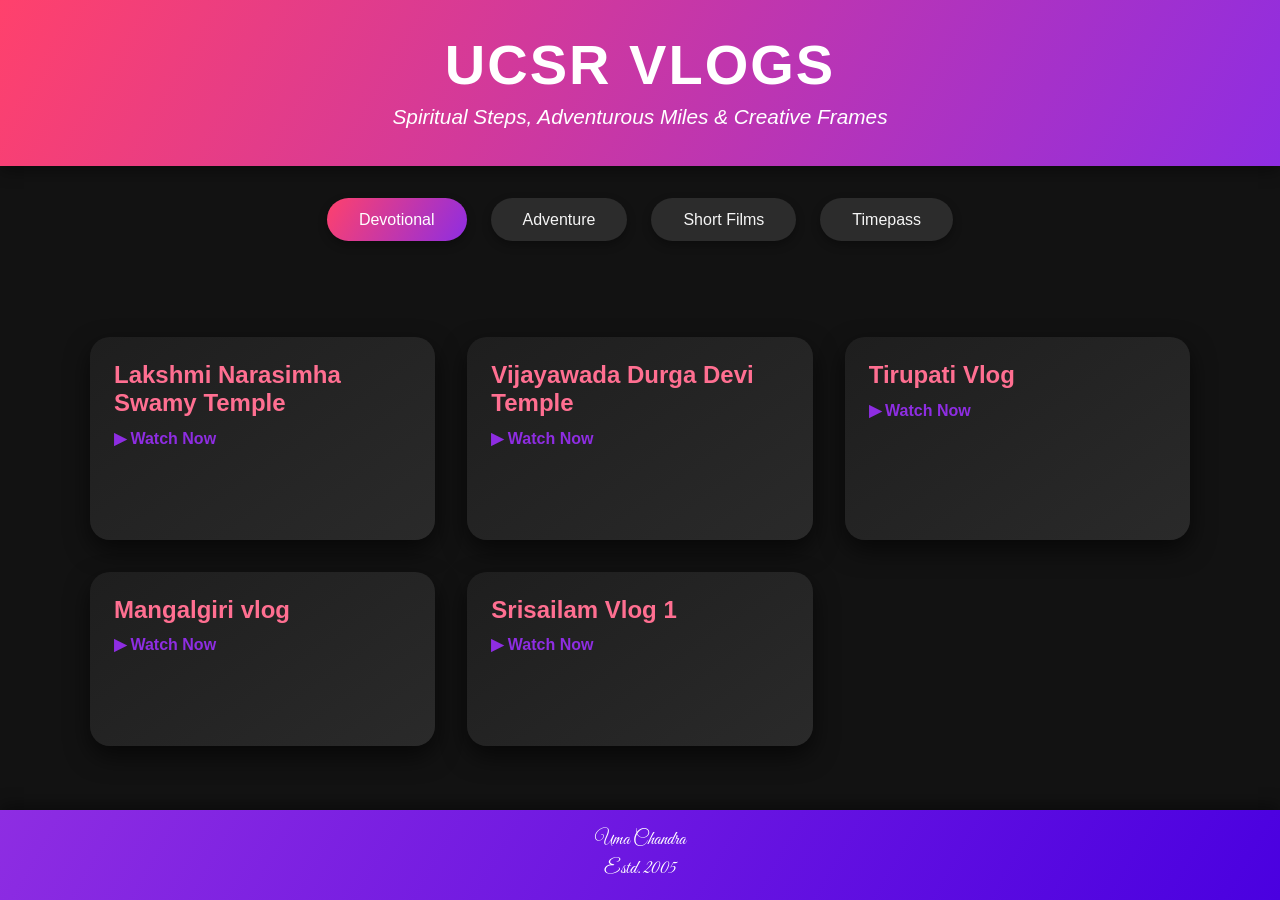
==== index.html @ 6864d529 "Update index.html" ====
<!DOCTYPE html>
<html lang="en">
<head>
  <meta charset="UTF-8" />
  <meta name="viewport" content="width=device-width, initial-scale=1.0" />
  <title>UCSR VLOGS</title>
  <link rel="stylesheet" href="https://fonts.cdnfonts.com/css/holiday-trip" />
  <link rel="stylesheet" href="https://fonts.googleapis.com/css2?family=Great+Vibes&display=swap" />
  <style>
    html {
      height: 100%;
    }
    body {
      margin: 0;
      padding: 0;
      font-family: 'Holiday Trip', sans-serif;
      background: #121212;
      color: #e0e0e0;
      display: flex;
      flex-direction: column;
      min-height: 100vh;
    }
    header {
      text-align: center;
      padding: 2rem 1rem 1rem;
      background: linear-gradient(120deg, #ff416c, #8e2de2);
      color: white;
      box-shadow: 0 5px 15px rgba(0,0,0,0.4);
    }
    header h1 {
      margin: 0;
      font-size: 3.5rem;
      letter-spacing: 2px;
    }
    header p {
      font-size: 1.3rem;
      margin-top: 0.5rem;
      font-style: italic;
    }
    .tabs {
      display: flex;
      justify-content: center;
      margin: 2rem 0;
      gap: 1.5rem;
      flex-wrap: wrap;
    }
    .tabs button {
      padding: 0.8rem 2rem;
      border: none;
      border-radius: 30px;
      background-color: #2c2c2c;
      font-size: 1rem;
      cursor: pointer;
      transition: 0.3s;
      color: #f5f5f5;
      font-family: 'Holiday Trip', sans-serif;
      box-shadow: 0 4px 10px rgba(0,0,0,0.3);
    }
    .tabs button.active, .tabs button:hover {
      background: linear-gradient(120deg, #ff416c, #8e2de2);
      color: white;
    }
    .section {
      display: none;
      max-width: 1100px;
      width: 100%;
      margin: 3rem auto;
      padding: 1rem;
      animation: fadeIn 1s ease;
      flex-grow: 1;
    }
    .section.active {
      display: grid;
      grid-template-columns: repeat(auto-fit, minmax(280px, 1fr));
      gap: 2rem;
    }
    .vlog-card {
      background: linear-gradient(145deg, #1e1e1e, #2a2a2a);
      border-radius: 20px;
      overflow: hidden;
      box-shadow: 0 10px 25px rgba(0, 0, 0, 0.6);
      transition: transform 0.3s, box-shadow 0.3s;
    }
    .vlog-card:hover {
      transform: scale(1.05);
      box-shadow: 0 12px 30px rgba(0, 0, 0, 0.8);
    }
    .vlog-card-content {
      padding: 1.5rem;
    }
    .vlog-card h3 {
      font-size: 1.5rem;
      margin: 0 0 0.7rem;
      color: #ff6f91;
    }
    .vlog-card a {
      text-decoration: none;
      color: #8e2de2;
      font-weight: bold;
      font-size: 1rem;
      transition: 0.3s;
    }
    .vlog-card a:hover {
      color: #ff416c;
    }
    @keyframes fadeIn {
      from {opacity: 0; transform: translateY(30px);}
      to {opacity: 1; transform: translateY(0);}
    }
    footer {
      text-align: center;
      padding: 1rem;
      font-size: 1.2rem;
      background: linear-gradient(120deg, #8e2de2, #4a00e0);
      color: white;
      font-family: 'Great Vibes', cursive;
      line-height: 1.5;
      margin-top: auto;
      box-shadow: 0 -5px 15px rgba(0,0,0,0.4);
    }
    .digits {
  font-family: 'Arial', sans-serif; /* fallback font for numbers */
  letter-spacing: 1px;
}

    @media (max-width: 600px) {
      header h1 {
        font-size: 2.5rem;
      }
      header p {
        font-size: 1rem;
      }
      .vlog-card h3 {
        font-size: 1.2rem;
      }
      .vlog-card a {
        font-size: 0.9rem;
      }
    }
  </style>
</head>
<body>
  <header>
    <h1>UCSR VLOGS</h1>
    <p>Spiritual Steps, Adventurous Miles & Creative Frames</p>
  </header>

  <div class="tabs">
    <button class="tab-btn active" onclick="showTab('devotional')">Devotional</button>
    <button class="tab-btn" onclick="showTab('adventure')">Adventure</button>
    <button class="tab-btn" onclick="showTab('shortfilms')">Short Films</button>
    <button class="tab-btn" onclick="showTab('timepass')">Timepass</button>
  </div>

  <!-- Devotional Section -->
  <div id="devotional" class="section active">
    <div class="vlog-card">
      <div class="vlog-card-content">
        <h3>Lakshmi Narasimha Swamy Temple</h3>
        <a href="https://www.playbook.com/s/uma-chandra/mT7v7vfD2AfjNpE6n1cN1Maa?assetToken=NyYHWz16NzxJnQNeCLrXv4tc" target="_blank">▶ Watch Now</a>
      </div>
    </div>
    <div class="vlog-card">
      <div class="vlog-card-content">
        <h3>Vijayawada Durga Devi Temple</h3>
        <a href="https://www.playbook.com/s/uma-chandra/9APkcC1mD64zrb7PwRsfzamN?assetToken=13kg1p21jNYkLjE1iarHcSpj" target="_blank">▶ Watch Now</a>
      </div>
    </div>
    <div class="vlog-card">
      <div class="vlog-card-content">
        <h3>Tirupati Vlog</h3>
        <a href="https://www.playbook.com/s/uma-chandra/igQfDZD9PpsGSAipyW6g6fJB?assetToken=sHsJVAL93uCPy6fyvXA9W9Mc" target="_blank">▶ Watch Now</a>
      </div>
    </div> 
    <div class="vlog-card">
      <div class="vlog-card-content">
        <h3>Mangalgiri vlog</h3>
        <a href="https://youtu.be/YMJTJwI6CLw?si=q8ngtKMCf0yCdO2V" target="_blank">▶ Watch Now</a>
      </div>
    </div>
     <div class="vlog-card">
      <div class="vlog-card-content">
        <h3>Srisailam Vlog  <span class="digits">1</span></h3>
        <a href="https://youtu.be/Gv_syldOKS0?si=QZQEaxo8rCgmHaTD" target="_blank">▶ Watch Now</a>
      </div>
    </div>
  </div>
  

  <!-- Adventure Section -->
  <div id="adventure" class="section">
    <div class="vlog-card">
      <div class="vlog-card-content">
        <h3>Kondaveedu Vlog</h3>
        <a href="https://www.playbook.com/s/uma-chandra/5rbGYagzyMKSkpWH7cbabPG6?assetToken=zWRiByAQYcL41x4v4jCSwuNv" target="_blank">▶ Watch Now</a>
      </div>
    </div>
  </div>

  <!-- Short Films Section -->
  <div id="shortfilms" class="section">
    <div class="vlog-card">
      <div class="vlog-card-content">
        <h3>SHRAAPIT AMAVASYA</h3>
        <a href="https://youtu.be/qRxqJ8wgBhk?si=yU2gX_WxiNwMJz2s" target="_blank">▶ Watch Now</a>
      </div>
    </div>
  </div>

  <!-- Timepass Section -->
 <div id="timepass" class="section">
  <div class="vlog-card">
    <div class="vlog-card-content">
      <h3>DIWALI <span class="digits">2K25</span></h3>
      <a href="https://youtu.be/71CNhPwmbco?si=ismLZBUmlumpFE_3" target="_blank">▶ Watch Now</a>
    </div>
  </div>
</div>


  <footer>
    Uma Chandra<br />
    Estd. 2005
  </footer>

  <script>
    function showTab(tabId) {
      document.querySelectorAll('.section').forEach(section => section.classList.remove('active'));
      document.querySelectorAll('.tab-btn').forEach(btn => btn.classList.remove('active'));
      document.getElementById(tabId).classList.add('active');
      document.querySelector(`[onclick="showTab('${tabId}')"]`).classList.add('active');
    }
  </script>
</body>
</html>
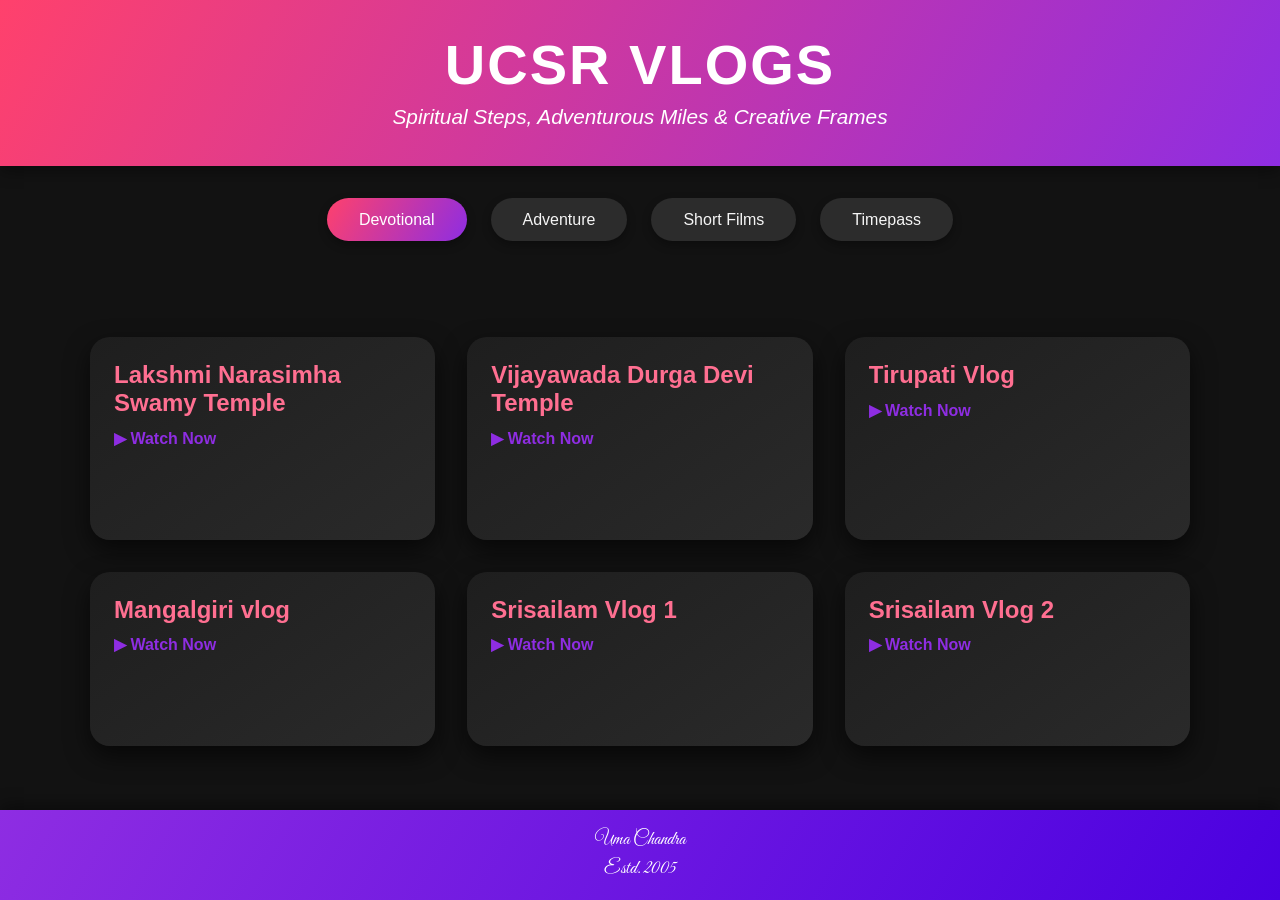
==== commit 9bad0f0b: "Update index.html" ====
--- a/index.html
+++ b/index.html
@@ -184,6 +184,12 @@
         <a href="https://youtu.be/Gv_syldOKS0?si=QZQEaxo8rCgmHaTD" target="_blank">▶ Watch Now</a>
       </div>
     </div>
+      <div class="vlog-card">
+      <div class="vlog-card-content">
+        <h3>Srisailam Vlog  <span class="digits">2</span></h3>
+        <a href="https://youtu.be/nbQJQG36FBg" target="_blank">▶ Watch Now</a>
+      </div>
+    </div>
   </div>
   
 
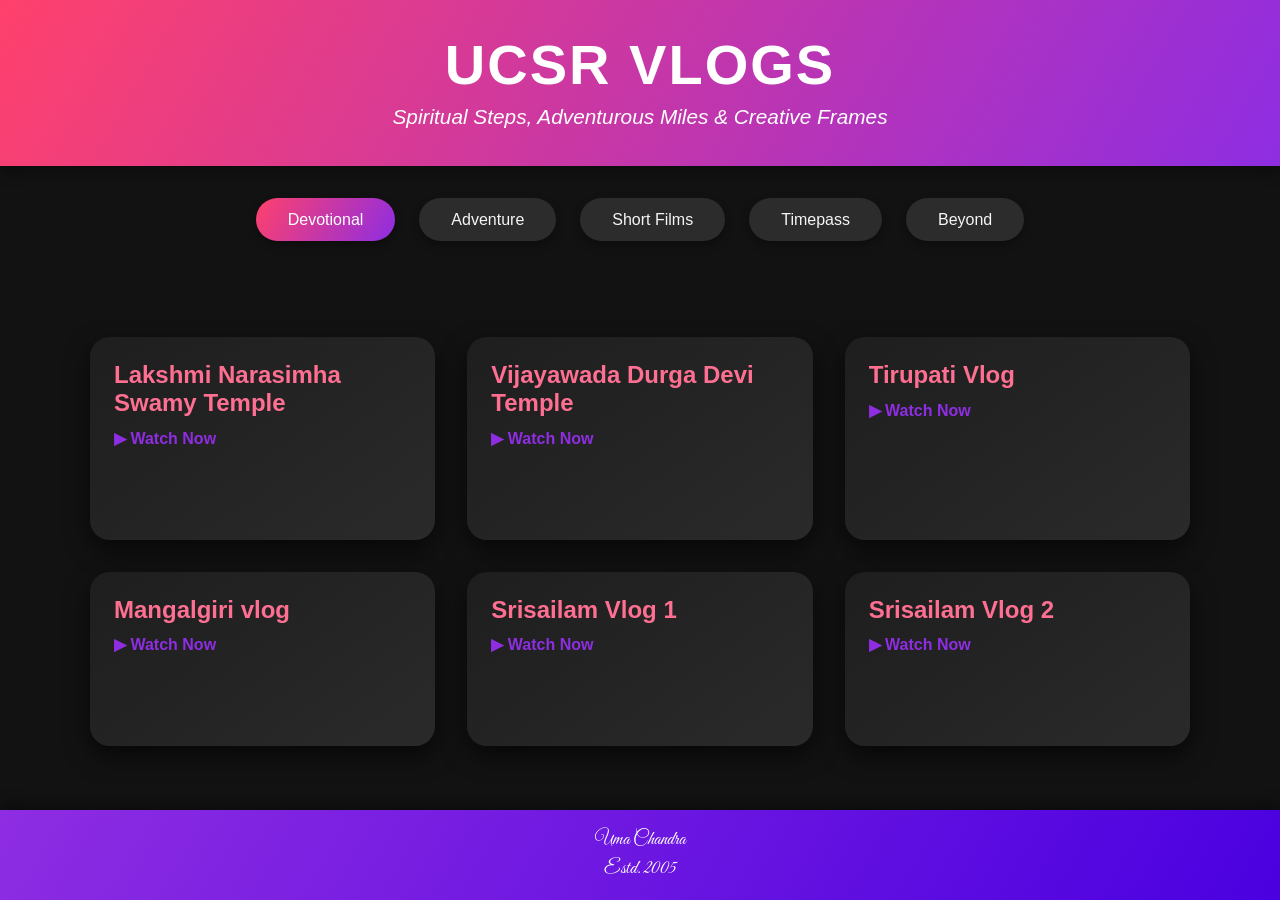
==== commit 7b1beaca: "Update index.html" ====
--- a/index.html
+++ b/index.html
@@ -150,6 +150,7 @@
     <button class="tab-btn" onclick="showTab('adventure')">Adventure</button>
     <button class="tab-btn" onclick="showTab('shortfilms')">Short Films</button>
     <button class="tab-btn" onclick="showTab('timepass')">Timepass</button>
+     <button class="tab-btn" onclick="showTab('beyond')">Beyond</button>
   </div>
 
   <!-- Devotional Section -->
@@ -222,6 +223,15 @@
     </div>
   </div>
 </div>
+<!-- Beyond Section -->
+<div id="beyond" class="section">
+  <div class="vlog-card">
+    <div class="vlog-card-content">
+      <h3>Kerala Vlog-<span class="digits">1</span></h3>
+      <a href="https://youtu.be/1wAXxSaaXCQ?si=9Pa0zFnq7tdZV15j" target="_blank">▶ Watch Now</a>
+    </div>
+  </div>
+</div>
 
 
   <footer>
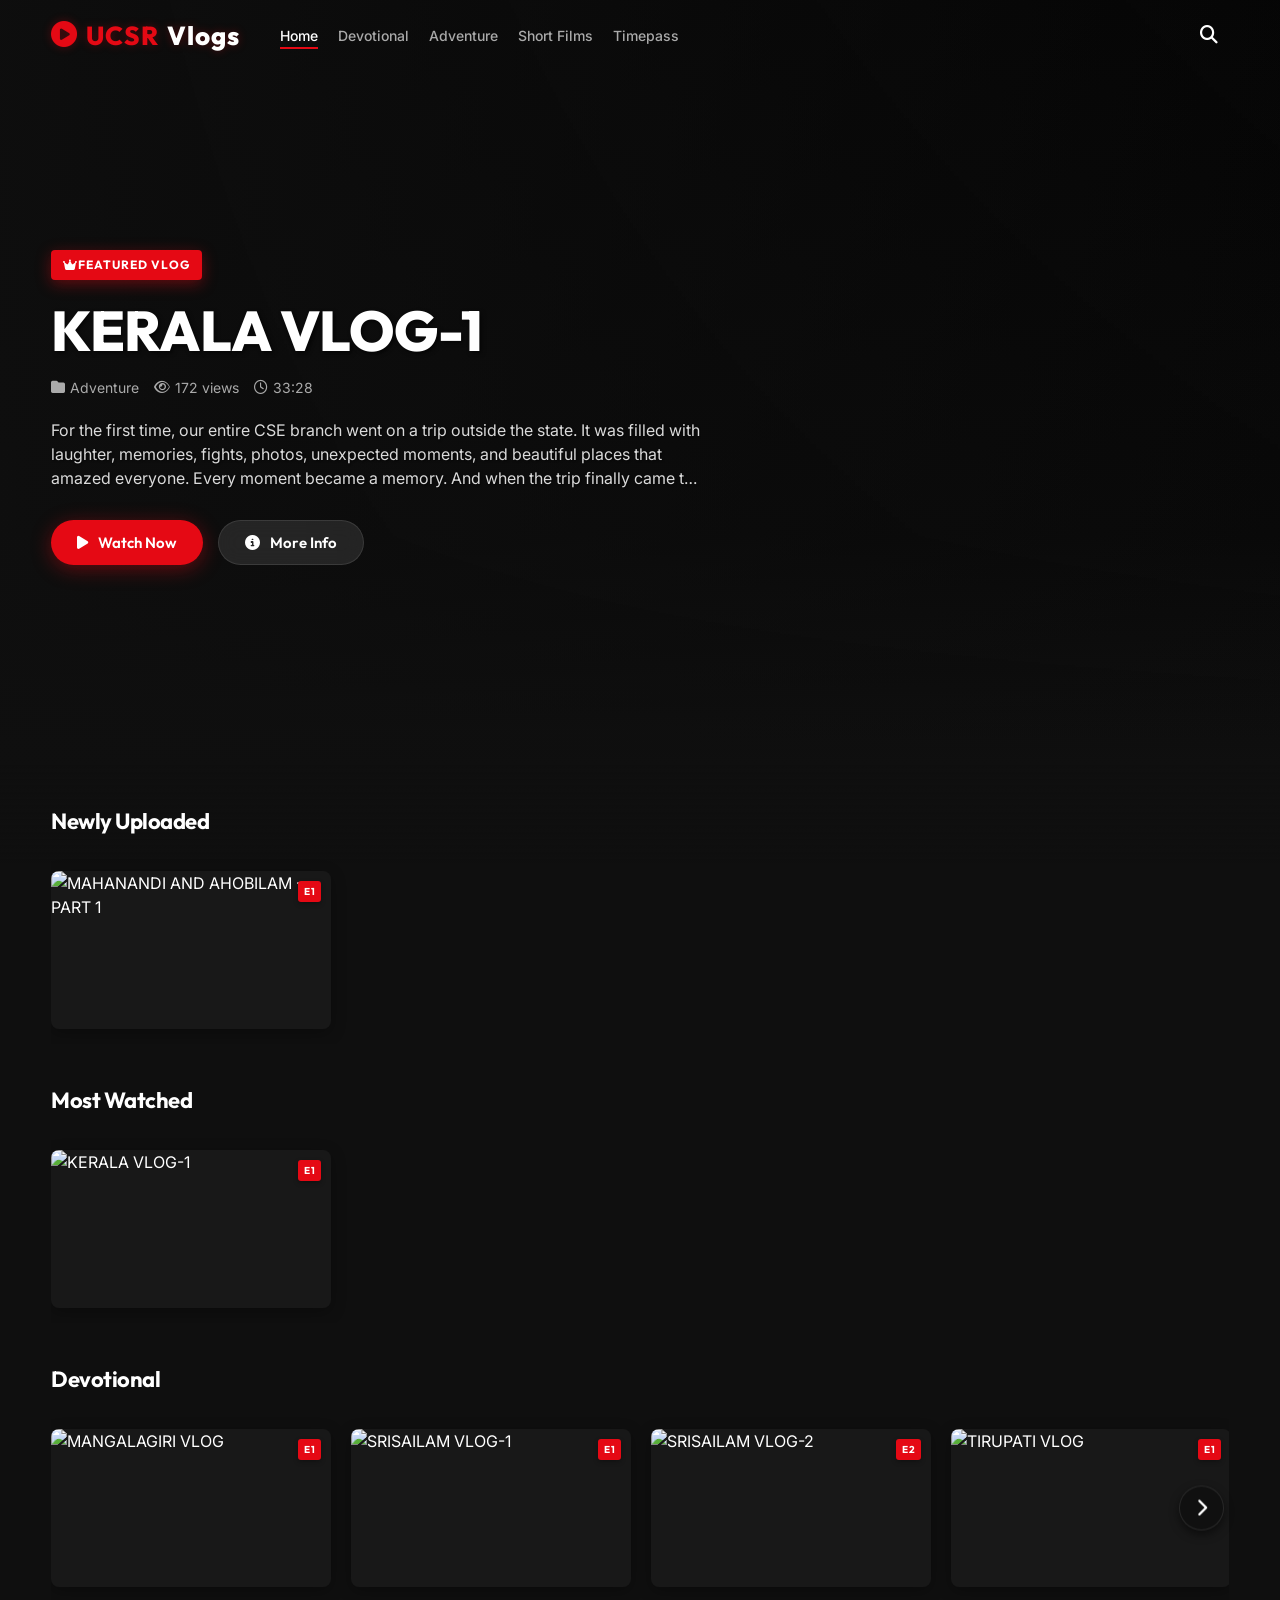
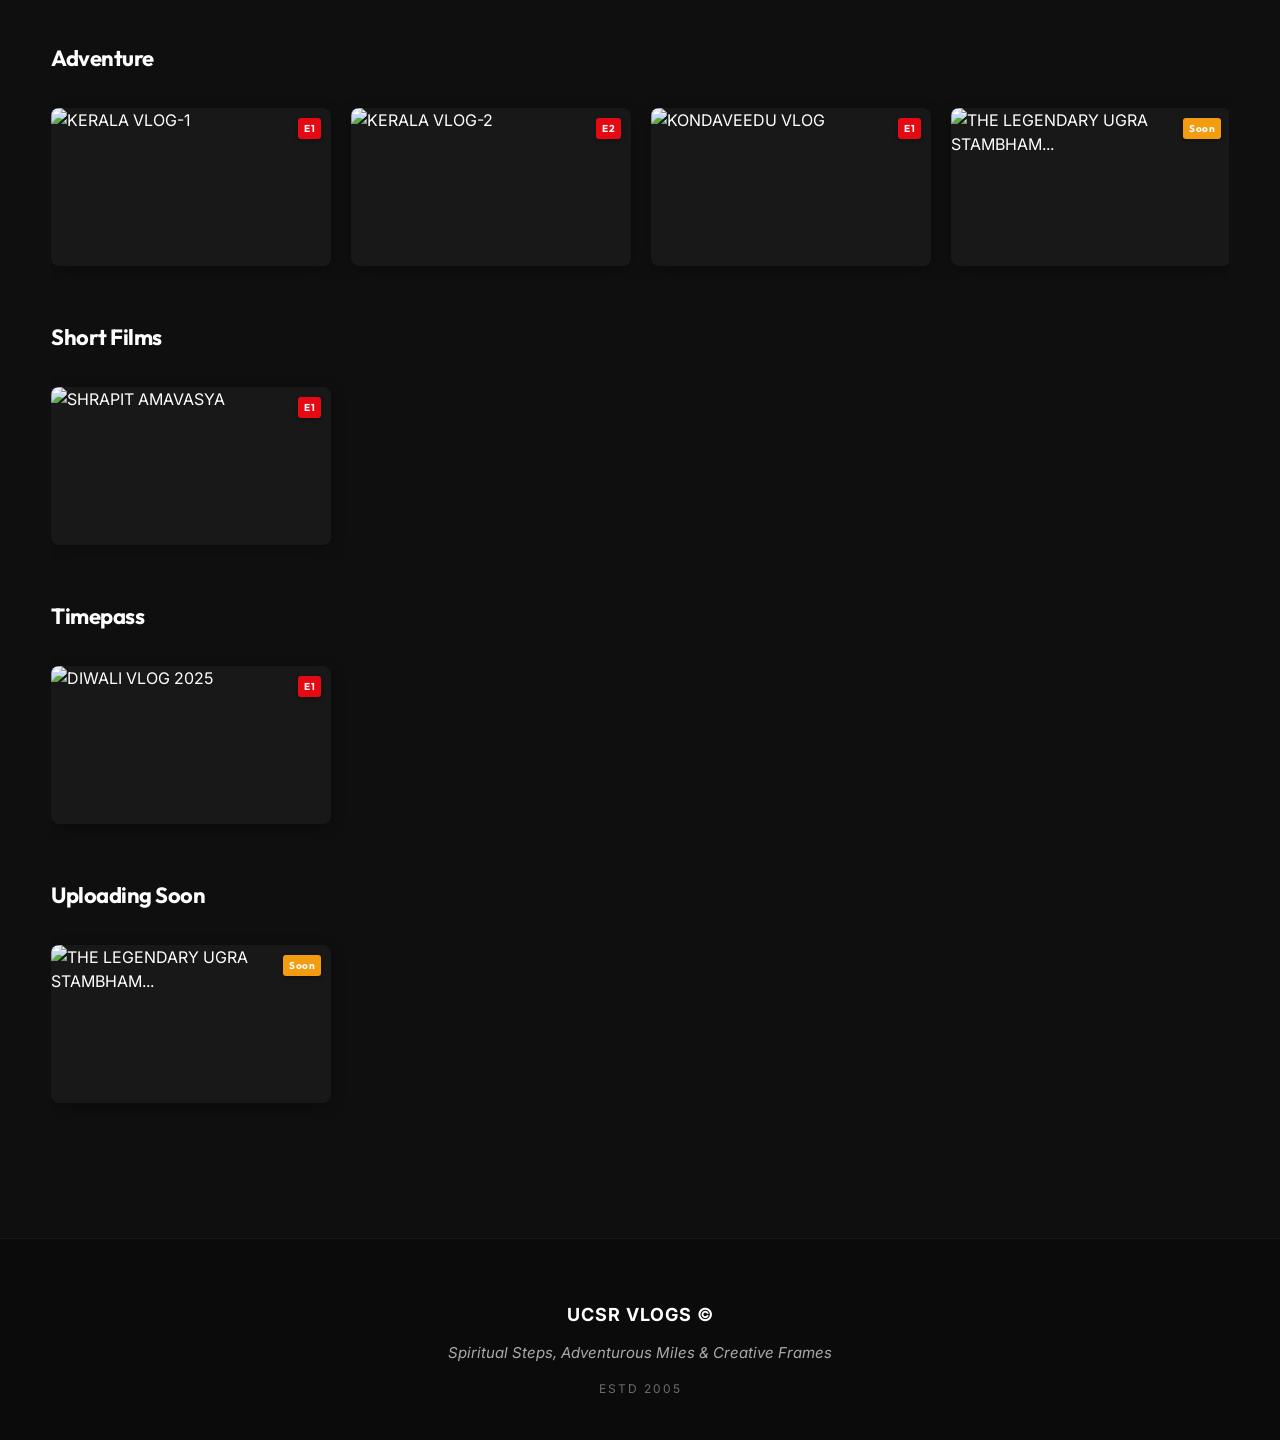
==== commit 5f94c19f: "Add files via upload" ====
--- a/index.html
+++ b/index.html
@@ -1,251 +1,126 @@
 <!DOCTYPE html>
 <html lang="en">
 <head>
-  <meta charset="UTF-8" />
-  <meta name="viewport" content="width=device-width, initial-scale=1.0" />
-  <title>UCSR VLOGS</title>
-  <link rel="stylesheet" href="https://fonts.cdnfonts.com/css/holiday-trip" />
-  <link rel="stylesheet" href="https://fonts.googleapis.com/css2?family=Great+Vibes&display=swap" />
-  <style>
-    html {
-      height: 100%;
-    }
-    body {
-      margin: 0;
-      padding: 0;
-      font-family: 'Holiday Trip', sans-serif;
-      background: #121212;
-      color: #e0e0e0;
-      display: flex;
-      flex-direction: column;
-      min-height: 100vh;
-    }
-    header {
-      text-align: center;
-      padding: 2rem 1rem 1rem;
-      background: linear-gradient(120deg, #ff416c, #8e2de2);
-      color: white;
-      box-shadow: 0 5px 15px rgba(0,0,0,0.4);
-    }
-    header h1 {
-      margin: 0;
-      font-size: 3.5rem;
-      letter-spacing: 2px;
-    }
-    header p {
-      font-size: 1.3rem;
-      margin-top: 0.5rem;
-      font-style: italic;
-    }
-    .tabs {
-      display: flex;
-      justify-content: center;
-      margin: 2rem 0;
-      gap: 1.5rem;
-      flex-wrap: wrap;
-    }
-    .tabs button {
-      padding: 0.8rem 2rem;
-      border: none;
-      border-radius: 30px;
-      background-color: #2c2c2c;
-      font-size: 1rem;
-      cursor: pointer;
-      transition: 0.3s;
-      color: #f5f5f5;
-      font-family: 'Holiday Trip', sans-serif;
-      box-shadow: 0 4px 10px rgba(0,0,0,0.3);
-    }
-    .tabs button.active, .tabs button:hover {
-      background: linear-gradient(120deg, #ff416c, #8e2de2);
-      color: white;
-    }
-    .section {
-      display: none;
-      max-width: 1100px;
-      width: 100%;
-      margin: 3rem auto;
-      padding: 1rem;
-      animation: fadeIn 1s ease;
-      flex-grow: 1;
-    }
-    .section.active {
-      display: grid;
-      grid-template-columns: repeat(auto-fit, minmax(280px, 1fr));
-      gap: 2rem;
-    }
-    .vlog-card {
-      background: linear-gradient(145deg, #1e1e1e, #2a2a2a);
-      border-radius: 20px;
-      overflow: hidden;
-      box-shadow: 0 10px 25px rgba(0, 0, 0, 0.6);
-      transition: transform 0.3s, box-shadow 0.3s;
-    }
-    .vlog-card:hover {
-      transform: scale(1.05);
-      box-shadow: 0 12px 30px rgba(0, 0, 0, 0.8);
-    }
-    .vlog-card-content {
-      padding: 1.5rem;
-    }
-    .vlog-card h3 {
-      font-size: 1.5rem;
-      margin: 0 0 0.7rem;
-      color: #ff6f91;
-    }
-    .vlog-card a {
-      text-decoration: none;
-      color: #8e2de2;
-      font-weight: bold;
-      font-size: 1rem;
-      transition: 0.3s;
-    }
-    .vlog-card a:hover {
-      color: #ff416c;
-    }
-    @keyframes fadeIn {
-      from {opacity: 0; transform: translateY(30px);}
-      to {opacity: 1; transform: translateY(0);}
-    }
-    footer {
-      text-align: center;
-      padding: 1rem;
-      font-size: 1.2rem;
-      background: linear-gradient(120deg, #8e2de2, #4a00e0);
-      color: white;
-      font-family: 'Great Vibes', cursive;
-      line-height: 1.5;
-      margin-top: auto;
-      box-shadow: 0 -5px 15px rgba(0,0,0,0.4);
-    }
-    .digits {
-  font-family: 'Arial', sans-serif; /* fallback font for numbers */
-  letter-spacing: 1px;
-}
-
-    @media (max-width: 600px) {
-      header h1 {
-        font-size: 2.5rem;
-      }
-      header p {
-        font-size: 1rem;
-      }
-      .vlog-card h3 {
-        font-size: 1.2rem;
-      }
-      .vlog-card a {
-        font-size: 0.9rem;
-      }
-    }
-  </style>
+  <meta charset="UTF-8">
+  <meta name="viewport" content="width=device-width, initial-scale=1.0">
+  <title>UCSR Vlogs</title>
+  <!-- Font Awesome Icons -->
+  <link rel="stylesheet" href="https://cdnjs.cloudflare.com/ajax/libs/font-awesome/6.4.0/css/all.min.css">
+  <!-- Stylesheets -->
+  <link rel="stylesheet" href="style.css">
+  <link rel="stylesheet" href="responsive.css">
 </head>
 <body>
+
+  <!-- Loading Animation Overlay -->
+  <div class="loader-wrapper">
+    <div class="spinner"></div>
+  </div>
+
+  <!-- Header Navigation -->
   <header>
-    <h1>UCSR VLOGS</h1>
-    <p>Spiritual Steps, Adventurous Miles & Creative Frames</p>
+    <div class="nav-container">
+      <a href="index.html" class="logo">
+        <i class="fas fa-play-circle"></i>UCSR<span> Vlogs</span>
+      </a>
+      <ul class="nav-menu">
+        <li><a href="index.html" class="active">Home</a></li>
+        <li><a href="#devotional-section">Devotional</a></li>
+        <li><a href="#adventure-section">Adventure</a></li>
+        <li><a href="#short-films-section">Short Films</a></li>
+        <li><a href="#timepass-section">Timepass</a></li>
+      </ul>
+    </div>
+    <div class="nav-actions">
+      <button class="search-btn" aria-label="Search">
+        <i class="fas fa-search"></i>
+      </button>
+      <button class="menu-toggle" aria-label="Menu Toggle">
+        <span></span>
+        <span></span>
+        <span></span>
+      </button>
+    </div>
   </header>
 
-  <div class="tabs">
-    <button class="tab-btn active" onclick="showTab('devotional')">Devotional</button>
-    <button class="tab-btn" onclick="showTab('adventure')">Adventure</button>
-    <button class="tab-btn" onclick="showTab('shortfilms')">Short Films</button>
-    <button class="tab-btn" onclick="showTab('timepass')">Timepass</button>
-     <button class="tab-btn" onclick="showTab('beyond')">Beyond</button>
-  </div>
+  <!-- Cinematic Hero Banner (Most Viewed / Featured) -->
+  <section class="hero" id="hero-section">
+    <!-- Hydrated dynamically from app.js -->
+  </section>
 
-  <!-- Devotional Section -->
-  <div id="devotional" class="section active">
-    <div class="vlog-card">
-      <div class="vlog-card-content">
-        <h3>Lakshmi Narasimha Swamy Temple</h3>
-        <a href="https://www.playbook.com/s/uma-chandra/mT7v7vfD2AfjNpE6n1cN1Maa?assetToken=NyYHWz16NzxJnQNeCLrXv4tc" target="_blank">▶ Watch Now</a>
+  <!-- Main OTT Sliders Grid -->
+  <main class="main-content">
+    
+    <!-- Newly Uploaded Row -->
+    <section class="category-row fade-in-section" id="newly-uploaded-section">
+      <!-- Hydrated from app.js -->
+    </section>
+
+    <!-- Most Watched Row -->
+    <section class="category-row fade-in-section" id="most-watched-section">
+      <!-- Hydrated from app.js -->
+    </section>
+
+    <!-- Devotional Row -->
+    <section class="category-row fade-in-section" id="devotional-section">
+      <!-- Hydrated from app.js -->
+    </section>
+
+    <!-- Adventure Row -->
+    <section class="category-row fade-in-section" id="adventure-section">
+      <!-- Hydrated from app.js -->
+    </section>
+
+    <!-- Short Films Row -->
+    <section class="category-row fade-in-section" id="short-films-section">
+      <!-- Hydrated from app.js -->
+    </section>
+
+    <!-- Timepass Row -->
+    <section class="category-row fade-in-section" id="timepass-section">
+      <!-- Hydrated from app.js -->
+    </section>
+
+    <!-- Uploading Soon Row -->
+    <section class="category-row fade-in-section" id="uploading-soon-section">
+      <!-- Hydrated from app.js -->
+    </section>
+
+
+
+  </main>
+
+  <!-- Live Search Overlay -->
+  <div class="search-overlay" id="search-overlay">
+    <div class="search-header">
+      <div class="search-input-wrapper">
+        <input type="text" id="search-input" class="search-input" placeholder="Search by title, category, description..." autocomplete="off">
+        <i class="fas fa-search search-icon-inside"></i>
       </div>
+      <button class="search-close-btn" id="search-close-btn" aria-label="Close search">
+        <i class="fas fa-times"></i>
+      </button>
     </div>
-    <div class="vlog-card">
-      <div class="vlog-card-content">
-        <h3>Vijayawada Durga Devi Temple</h3>
-        <a href="https://www.playbook.com/s/uma-chandra/9APkcC1mD64zrb7PwRsfzamN?assetToken=13kg1p21jNYkLjE1iarHcSpj" target="_blank">▶ Watch Now</a>
-      </div>
-    </div>
-    <div class="vlog-card">
-      <div class="vlog-card-content">
-        <h3>Tirupati Vlog</h3>
-        <a href="https://www.playbook.com/s/uma-chandra/igQfDZD9PpsGSAipyW6g6fJB?assetToken=sHsJVAL93uCPy6fyvXA9W9Mc" target="_blank">▶ Watch Now</a>
-      </div>
-    </div> 
-    <div class="vlog-card">
-      <div class="vlog-card-content">
-        <h3>Mangalgiri vlog</h3>
-        <a href="https://youtu.be/YMJTJwI6CLw?si=q8ngtKMCf0yCdO2V" target="_blank">▶ Watch Now</a>
-      </div>
-    </div>
-     <div class="vlog-card">
-      <div class="vlog-card-content">
-        <h3>Srisailam Vlog  <span class="digits">1</span></h3>
-        <a href="https://youtu.be/Gv_syldOKS0?si=QZQEaxo8rCgmHaTD" target="_blank">▶ Watch Now</a>
-      </div>
-    </div>
-      <div class="vlog-card">
-      <div class="vlog-card-content">
-        <h3>Srisailam Vlog  <span class="digits">2</span></h3>
-        <a href="https://youtu.be/nbQJQG36FBg" target="_blank">▶ Watch Now</a>
-      </div>
-    </div>
-  </div>
-  
-
-  <!-- Adventure Section -->
-  <div id="adventure" class="section">
-    <div class="vlog-card">
-      <div class="vlog-card-content">
-        <h3>Kondaveedu Vlog</h3>
-        <a href="https://www.playbook.com/s/uma-chandra/5rbGYagzyMKSkpWH7cbabPG6?assetToken=zWRiByAQYcL41x4v4jCSwuNv" target="_blank">▶ Watch Now</a>
-      </div>
+    <div class="search-results-title">Search Results</div>
+    <div class="search-results-grid" id="search-results-grid">
+      <!-- Live filtered card items populate here -->
     </div>
   </div>
 
-  <!-- Short Films Section -->
-  <div id="shortfilms" class="section">
-    <div class="vlog-card">
-      <div class="vlog-card-content">
-        <h3>SHRAAPIT AMAVASYA</h3>
-        <a href="https://youtu.be/qRxqJ8wgBhk?si=yU2gX_WxiNwMJz2s" target="_blank">▶ Watch Now</a>
-      </div>
+  <!-- Footer Section -->
+  <footer>
+    <div style="text-align: center; max-width: 600px; margin: 0 auto; line-height: 1.8; padding: 10px 0;">
+      <p style="font-weight: 700; font-size: 18px; color: var(--text-color); margin-bottom: 8px; letter-spacing: 1px;">UCSR VLOGS &copy;</p>
+      <p style="font-style: italic; color: var(--text-muted); margin-bottom: 12px; font-size: 15px;">Spiritual Steps, Adventurous Miles & Creative Frames</p>
+      <p style="font-size: 12px; opacity: 0.6; text-transform: uppercase; letter-spacing: 2px;">Estd 2005</p>
     </div>
-  </div>
-
-  <!-- Timepass Section -->
- <div id="timepass" class="section">
-  <div class="vlog-card">
-    <div class="vlog-card-content">
-      <h3>DIWALI <span class="digits">2K25</span></h3>
-      <a href="https://youtu.be/71CNhPwmbco?si=ismLZBUmlumpFE_3" target="_blank">▶ Watch Now</a>
-    </div>
-  </div>
-</div>
-<!-- Beyond Section -->
-<div id="beyond" class="section">
-  <div class="vlog-card">
-    <div class="vlog-card-content">
-      <h3>Kerala Vlog-<span class="digits">1</span></h3>
-      <a href="https://youtu.be/1wAXxSaaXCQ?si=9Pa0zFnq7tdZV15j" target="_blank">▶ Watch Now</a>
-    </div>
-  </div>
-</div>
-
-
-  <footer>
-    Uma Chandra<br />
-    Estd. 2005
   </footer>
 
-  <script>
-    function showTab(tabId) {
-      document.querySelectorAll('.section').forEach(section => section.classList.remove('active'));
-      document.querySelectorAll('.tab-btn').forEach(btn => btn.classList.remove('active'));
-      document.getElementById(tabId).classList.add('active');
-      document.querySelector(`[onclick="showTab('${tabId}')"]`).classList.add('active');
-    }
-  </script>
+  <!-- Script Modules -->
+  <script src="videos.js"></script>
+  <script src="newly_uploaded.js"></script>
+  <script src="slider.js"></script>
+  <script src="search.js"></script>
+  <script src="app.js"></script>
 </body>
 </html>
--- a/style.css
+++ b/style.css
@@ -0,0 +1,830 @@
+@import url('https://fonts.googleapis.com/css2?family=Inter:wght@300;400;500;600&family=Outfit:wght@400;500;600;700;800&display=swap');
+
+:root {
+  --bg-color: #0f0f0f;
+  --card-bg: #181818;
+  --accent-color: #E50914;
+  --accent-hover: #ff1e27;
+  --accent-glow: rgba(229, 9, 20, 0.5);
+  --text-color: #ffffff;
+  --text-muted: #aaaaaa;
+  --nav-bg-transparent: rgba(15, 15, 15, 0);
+  --nav-bg-solid: rgba(15, 15, 15, 0.95);
+  --nav-blur: blur(20px);
+  --card-width: 280px;
+  --card-height: 158px;
+  --font-primary: 'Outfit', sans-serif;
+  --font-secondary: 'Inter', sans-serif;
+  --transition-smooth: all 0.4s cubic-bezier(0.25, 1, 0.5, 1);
+  --transition-fast: all 0.2s ease;
+}
+
+* {
+  margin: 0;
+  padding: 0;
+  box-sizing: border-box;
+}
+
+body {
+  background-color: var(--bg-color);
+  color: var(--text-color);
+  font-family: var(--font-secondary);
+  overflow-x: hidden;
+  line-height: 1.5;
+}
+
+/* Custom Scrollbar */
+::-webkit-scrollbar {
+  width: 8px;
+  height: 8px;
+}
+::-webkit-scrollbar-track {
+  background: #0b0b0b;
+}
+::-webkit-scrollbar-thumb {
+  background: #333333;
+  border-radius: 4px;
+}
+::-webkit-scrollbar-thumb:hover {
+  background: var(--accent-color);
+}
+
+/* Base Typography */
+h1, h2, h3, h4, h5, h6 {
+  font-family: var(--font-primary);
+  font-weight: 700;
+  letter-spacing: -0.5px;
+}
+
+a {
+  text-decoration: none;
+  color: inherit;
+  transition: var(--transition-fast);
+}
+
+/* Glassmorphism Navbar */
+header {
+  position: fixed;
+  top: 0;
+  left: 0;
+  width: 100%;
+  height: 70px;
+  display: flex;
+  justify-content: space-between;
+  align-items: center;
+  padding: 0 4%;
+  z-index: 1000;
+  background-color: var(--nav-bg-transparent);
+  transition: var(--transition-smooth);
+}
+
+header.scrolled {
+  background-color: var(--nav-bg-solid);
+  backdrop-filter: var(--nav-blur);
+  -webkit-backdrop-filter: var(--nav-blur);
+  border-bottom: 1px solid rgba(255, 255, 255, 0.05);
+  box-shadow: 0 4px 30px rgba(0, 0, 0, 0.5);
+}
+
+.nav-container {
+  display: flex;
+  align-items: center;
+  gap: 40px;
+}
+
+.logo {
+  font-family: var(--font-primary);
+  font-weight: 800;
+  font-size: 26px;
+  color: var(--accent-color);
+  letter-spacing: 1px;
+  display: flex;
+  align-items: center;
+  gap: 8px;
+  text-shadow: 0 0 10px rgba(229, 9, 20, 0.3);
+}
+
+.logo span {
+  color: var(--text-color);
+}
+
+.nav-menu {
+  display: flex;
+  list-style: none;
+  gap: 20px;
+}
+
+.nav-menu li a {
+  font-size: 14px;
+  font-weight: 500;
+  color: var(--text-muted);
+  position: relative;
+  padding: 5px 0;
+}
+
+.nav-menu li a:hover,
+.nav-menu li a.active {
+  color: var(--text-color);
+}
+
+.nav-menu li a::after {
+  content: '';
+  position: absolute;
+  bottom: 0;
+  left: 0;
+  width: 0;
+  height: 2px;
+  background-color: var(--accent-color);
+  transition: var(--transition-smooth);
+}
+
+.nav-menu li a:hover::after,
+.nav-menu li a.active::after {
+  width: 100%;
+}
+
+.nav-actions {
+  display: flex;
+  align-items: center;
+  gap: 20px;
+}
+
+.search-btn {
+  background: none;
+  border: none;
+  color: var(--text-color);
+  font-size: 18px;
+  cursor: pointer;
+  display: flex;
+  align-items: center;
+  justify-content: center;
+  width: 40px;
+  height: 40px;
+  border-radius: 50%;
+  transition: var(--transition-fast);
+}
+
+.search-btn:hover {
+  background-color: rgba(255, 255, 255, 0.1);
+  color: var(--accent-color);
+}
+
+/* Mobile Menu Toggle */
+.menu-toggle {
+  display: none;
+  flex-direction: column;
+  justify-content: space-between;
+  width: 24px;
+  height: 18px;
+  background: none;
+  border: none;
+  cursor: pointer;
+  z-index: 1001;
+}
+
+.menu-toggle span {
+  display: block;
+  width: 100%;
+  height: 2px;
+  background-color: var(--text-color);
+  transition: var(--transition-smooth);
+}
+
+/* Cinematic Hero Section */
+.hero {
+  position: relative;
+  height: 85vh;
+  width: 100%;
+  display: flex;
+  align-items: center;
+  padding: 0 4%;
+  overflow: hidden;
+  background-color: #050505;
+}
+
+.hero-bg {
+  position: absolute;
+  top: 0;
+  left: 0;
+  width: 100%;
+  height: 100%;
+  z-index: 1;
+}
+
+.hero-bg img {
+  width: 100%;
+  height: 100%;
+  object-fit: cover;
+  transform: scale(1.05);
+  animation: heroZoom 20s infinite alternate ease-in-out;
+}
+
+.hero-overlay {
+  position: absolute;
+  top: 0;
+  left: 0;
+  width: 100%;
+  height: 100%;
+  background: linear-gradient(
+    to right,
+    rgba(15, 15, 15, 0.9) 0%,
+    rgba(15, 15, 15, 0.6) 40%,
+    rgba(15, 15, 15, 0.1) 100%
+  ),
+  linear-gradient(
+    to top,
+    rgba(15, 15, 15, 1) 0%,
+    rgba(15, 15, 15, 0.4) 30%,
+    rgba(15, 15, 15, 0) 100%
+  );
+  z-index: 2;
+}
+
+.hero-content {
+  position: relative;
+  z-index: 3;
+  max-width: 650px;
+  margin-top: 50px;
+}
+
+.hero-badge {
+  display: inline-flex;
+  align-items: center;
+  background-color: var(--accent-color);
+  color: var(--text-color);
+  padding: 6px 12px;
+  font-family: var(--font-primary);
+  font-weight: 700;
+  font-size: 12px;
+  border-radius: 4px;
+  letter-spacing: 1px;
+  text-transform: uppercase;
+  margin-bottom: 20px;
+  box-shadow: 0 4px 15px rgba(229, 9, 20, 0.4);
+}
+
+.hero-title {
+  font-size: 56px;
+  line-height: 1.1;
+  margin-bottom: 15px;
+  font-weight: 800;
+  text-shadow: 2px 2px 4px rgba(0, 0, 0, 0.6);
+}
+
+.hero-meta {
+  display: flex;
+  align-items: center;
+  gap: 15px;
+  margin-bottom: 20px;
+  font-size: 14px;
+  color: var(--text-muted);
+}
+
+.hero-meta span {
+  display: flex;
+  align-items: center;
+  gap: 5px;
+}
+
+.hero-desc {
+  font-size: 16px;
+  color: rgba(255, 255, 255, 0.85);
+  margin-bottom: 30px;
+  display: -webkit-box;
+  -webkit-line-clamp: 3;
+  -webkit-box-orient: vertical;
+  overflow: hidden;
+  text-shadow: 1px 1px 2px rgba(0, 0, 0, 0.6);
+}
+
+.hero-buttons {
+  display: flex;
+  gap: 15px;
+}
+
+/* Premium Buttons */
+.btn {
+  display: inline-flex;
+  align-items: center;
+  justify-content: center;
+  gap: 10px;
+  padding: 12px 26px;
+  border-radius: 30px;
+  font-family: var(--font-primary);
+  font-weight: 600;
+  font-size: 15px;
+  cursor: pointer;
+  transition: var(--transition-smooth);
+  border: none;
+  position: relative;
+  overflow: hidden;
+}
+
+.btn-primary {
+  background-color: var(--accent-color);
+  color: var(--text-color);
+  box-shadow: 0 4px 20px rgba(229, 9, 20, 0.4);
+}
+
+.btn-primary:hover {
+  background-color: var(--accent-hover);
+  transform: translateY(-2px);
+  box-shadow: 0 6px 25px rgba(229, 9, 20, 0.6);
+}
+
+.btn-secondary {
+  background-color: rgba(255, 255, 255, 0.1);
+  color: var(--text-color);
+  backdrop-filter: blur(10px);
+  -webkit-backdrop-filter: blur(10px);
+  border: 1px solid rgba(255, 255, 255, 0.1);
+}
+
+.btn-secondary:hover {
+  background-color: rgba(255, 255, 255, 0.2);
+  transform: translateY(-2px);
+}
+
+/* Button Ripple effect styling */
+.ripple {
+  position: absolute;
+  background: rgba(255, 255, 255, 0.4);
+  border-radius: 50%;
+  transform: scale(0);
+  animation: rippleEffect 0.6s linear;
+  pointer-events: none;
+}
+
+/* Category Sections and Sliders */
+.main-content {
+  padding: 40px 0 80px 0;
+  position: relative;
+  z-index: 10;
+  background: linear-gradient(to bottom, transparent, var(--bg-color) 100px);
+}
+
+.category-row {
+  margin-bottom: 40px;
+  padding: 0 4%;
+  position: relative;
+}
+
+.category-header {
+  display: flex;
+  justify-content: space-between;
+  align-items: center;
+  margin-bottom: 18px;
+}
+
+.category-title {
+  font-size: 22px;
+  font-weight: 700;
+  display: flex;
+  align-items: center;
+  gap: 10px;
+}
+
+/* Slider Wrappers */
+.slider-container-wrapper {
+  position: relative;
+  margin: 0 -20px;
+  padding: 0 20px;
+}
+
+.slider-container {
+  display: flex;
+  gap: 20px;
+  overflow-x: auto;
+  scroll-behavior: smooth;
+  padding: 15px 0;
+  scrollbar-width: none; /* Firefox */
+}
+
+.slider-container::-webkit-scrollbar {
+  display: none; /* Chrome, Safari, Opera */
+}
+
+/* Slider Controls */
+.slider-arrow {
+  position: absolute;
+  top: 50%;
+  transform: translateY(-50%);
+  width: 45px;
+  height: 45px;
+  border-radius: 50%;
+  background-color: rgba(15, 15, 15, 0.8);
+  backdrop-filter: blur(5px);
+  -webkit-backdrop-filter: blur(5px);
+  border: 1px solid rgba(255, 255, 255, 0.1);
+  color: var(--text-color);
+  font-size: 18px;
+  display: flex;
+  align-items: center;
+  justify-content: center;
+  cursor: pointer;
+  z-index: 20;
+  opacity: 0;
+  transition: var(--transition-smooth);
+  box-shadow: 0 4px 10px rgba(0, 0, 0, 0.5);
+}
+
+.slider-container-wrapper:hover .slider-arrow {
+  opacity: 1;
+}
+
+.slider-arrow:hover {
+  background-color: var(--accent-color);
+  border-color: var(--accent-color);
+  box-shadow: 0 0 15px var(--accent-glow);
+}
+
+.slider-arrow-left {
+  left: 25px;
+}
+
+.slider-arrow-right {
+  right: 25px;
+}
+
+/* Premium Video Cards */
+.video-card {
+  flex: 0 0 auto;
+  width: var(--card-width);
+  height: var(--card-height);
+  border-radius: 8px;
+  position: relative;
+  overflow: hidden;
+  cursor: pointer;
+  background-color: var(--card-bg);
+  box-shadow: 0 4px 15px rgba(0, 0, 0, 0.3);
+  transition: var(--transition-smooth);
+}
+
+.video-card-inner {
+  width: 100%;
+  height: 100%;
+  position: relative;
+  overflow: hidden;
+}
+
+.card-img-wrapper {
+  width: 100%;
+  height: 100%;
+}
+
+.card-img-wrapper img {
+  width: 100%;
+  height: 100%;
+  object-fit: cover;
+  transition: var(--transition-smooth);
+}
+
+/* Hover Zoom & Info overlay */
+.card-info-overlay {
+  position: absolute;
+  top: 0;
+  left: 0;
+  width: 100%;
+  height: 100%;
+  background: linear-gradient(
+    to top,
+    rgba(15, 15, 15, 0.95) 0%,
+    rgba(15, 15, 15, 0.7) 60%,
+    rgba(15, 15, 15, 0.4) 100%
+  );
+  opacity: 0;
+  display: flex;
+  flex-direction: column;
+  justify-content: flex-end;
+  padding: 15px;
+  transition: var(--transition-smooth);
+  z-index: 5;
+}
+
+.card-play-btn {
+  position: absolute;
+  top: 50%;
+  left: 50%;
+  transform: translate(-50%, -50%) scale(0.6);
+  width: 50px;
+  height: 50px;
+  border-radius: 50%;
+  background-color: var(--accent-color);
+  color: var(--text-color);
+  display: flex;
+  align-items: center;
+  justify-content: center;
+  opacity: 0;
+  transition: var(--transition-smooth);
+  font-size: 20px;
+  box-shadow: 0 4px 20px var(--accent-glow);
+}
+
+.card-play-btn i {
+  margin-left: 3px;
+}
+
+/* Card Hover States */
+.video-card:hover {
+  transform: scale(1.1) translateY(-10px);
+  z-index: 30;
+  box-shadow: 0 10px 25px rgba(0, 0, 0, 0.5), 0 0 15px var(--accent-glow);
+  border: 1.5px solid rgba(229, 9, 20, 0.4);
+}
+
+.video-card:hover .card-img-wrapper img {
+  transform: scale(1.08);
+}
+
+.video-card:hover .card-info-overlay {
+  opacity: 1;
+}
+
+.video-card:hover .card-play-btn {
+  opacity: 1;
+  transform: translate(-50%, -50%) scale(1);
+}
+
+/* Card Info Styling */
+.card-badge {
+  position: absolute;
+  top: 10px;
+  right: 10px;
+  background-color: var(--accent-color);
+  color: var(--text-color);
+  font-family: var(--font-primary);
+  font-weight: 700;
+  font-size: 10px;
+  padding: 3px 6px;
+  border-radius: 3px;
+  letter-spacing: 0.5px;
+  z-index: 6;
+  box-shadow: 0 2px 5px rgba(0,0,0,0.3);
+}
+
+.card-title {
+  font-size: 14px;
+  font-weight: 600;
+  margin-bottom: 6px;
+  white-space: nowrap;
+  overflow: hidden;
+  text-overflow: ellipsis;
+}
+
+.card-meta {
+  display: flex;
+  align-items: center;
+  gap: 12px;
+  font-size: 11px;
+  color: var(--text-muted);
+}
+
+.card-meta-category {
+  color: var(--accent-color);
+  font-weight: 600;
+  text-transform: uppercase;
+  font-size: 10px;
+}
+
+.card-meta-views {
+  display: flex;
+  align-items: center;
+  gap: 3px;
+}
+
+.card-meta-duration {
+  display: flex;
+  align-items: center;
+  gap: 3px;
+}
+
+/* Search Screen Overlay */
+.search-overlay {
+  position: fixed;
+  top: 0;
+  left: 0;
+  width: 100%;
+  height: 100%;
+  background-color: rgba(15, 15, 15, 0.98);
+  backdrop-filter: blur(25px);
+  -webkit-backdrop-filter: blur(25px);
+  z-index: 2000;
+  display: none;
+  flex-direction: column;
+  padding: 100px 8% 40px 8%;
+  opacity: 0;
+  transition: opacity 0.4s ease;
+}
+
+.search-overlay.active {
+  display: flex;
+  opacity: 1;
+}
+
+.search-header {
+  display: flex;
+  justify-content: space-between;
+  align-items: center;
+  margin-bottom: 40px;
+}
+
+.search-input-wrapper {
+  position: relative;
+  flex: 1;
+  max-width: 600px;
+}
+
+.search-input {
+  width: 100%;
+  background: none;
+  border: none;
+  border-bottom: 2px solid rgba(255,255,255,0.1);
+  padding: 12px 40px 12px 10px;
+  font-size: 24px;
+  font-family: var(--font-primary);
+  color: var(--text-color);
+  outline: none;
+  transition: var(--transition-smooth);
+}
+
+.search-input:focus {
+  border-bottom-color: var(--accent-color);
+}
+
+.search-icon-inside {
+  position: absolute;
+  right: 10px;
+  top: 50%;
+  transform: translateY(-50%);
+  font-size: 22px;
+  color: var(--text-muted);
+  pointer-events: none;
+}
+
+.search-close-btn {
+  background: none;
+  border: none;
+  color: var(--text-color);
+  font-size: 30px;
+  cursor: pointer;
+  padding: 10px;
+  display: flex;
+  align-items: center;
+  justify-content: center;
+  border-radius: 50%;
+  transition: var(--transition-fast);
+}
+
+.search-close-btn:hover {
+  background-color: rgba(255,255,255,0.1);
+  color: var(--accent-color);
+}
+
+.search-results-title {
+  font-size: 20px;
+  margin-bottom: 20px;
+  color: var(--text-muted);
+}
+
+.search-results-grid {
+  display: grid;
+  grid-template-columns: repeat(auto-fill, minmax(260px, 1fr));
+  gap: 30px 20px;
+  overflow-y: auto;
+  padding-bottom: 40px;
+}
+
+/* Footer Section */
+footer {
+  background-color: #0b0b0b;
+  border-top: 1px solid rgba(255, 255, 255, 0.05);
+  padding: 50px 4% 30px 4%;
+  font-size: 14px;
+  color: var(--text-muted);
+}
+
+.footer-content {
+  display: grid;
+  grid-template-columns: repeat(auto-fit, minmax(200px, 1fr));
+  gap: 40px;
+  margin-bottom: 45px;
+}
+
+.footer-column h4 {
+  color: var(--text-color);
+  font-family: var(--font-primary);
+  margin-bottom: 20px;
+  font-size: 16px;
+  letter-spacing: 0.5px;
+}
+
+.footer-column p {
+  line-height: 1.6;
+}
+
+.footer-links {
+  list-style: none;
+}
+
+.footer-links li {
+  margin-bottom: 12px;
+}
+
+.footer-links li a:hover {
+  color: var(--text-color);
+  padding-left: 5px;
+}
+
+.social-links {
+  display: flex;
+  gap: 15px;
+}
+
+.social-btn {
+  width: 40px;
+  height: 40px;
+  border-radius: 50%;
+  background-color: rgba(255, 255, 255, 0.05);
+  display: flex;
+  align-items: center;
+  justify-content: center;
+  font-size: 18px;
+  color: var(--text-muted);
+  transition: var(--transition-smooth);
+  border: 1px solid rgba(255, 255, 255, 0.05);
+}
+
+.social-btn:hover {
+  background-color: var(--accent-color);
+  color: var(--text-color);
+  box-shadow: 0 0 10px var(--accent-glow);
+  transform: translateY(-3px);
+}
+
+.footer-bottom {
+  display: flex;
+  justify-content: space-between;
+  align-items: center;
+  border-top: 1px solid rgba(255, 255, 255, 0.05);
+  padding-top: 25px;
+  font-size: 13px;
+}
+
+/* Animations */
+@keyframes heroZoom {
+  from {
+    transform: scale(1.03);
+  }
+  to {
+    transform: scale(1.08);
+  }
+}
+
+@keyframes rippleEffect {
+  to {
+    transform: scale(4);
+    opacity: 0;
+  }
+}
+
+/* Scroll Fade In Animation */
+.fade-in-section {
+  opacity: 0;
+  transform: translateY(30px);
+  transition: opacity 0.8s cubic-bezier(0.25, 1, 0.5, 1), transform 0.8s cubic-bezier(0.25, 1, 0.5, 1);
+  will-change: opacity, transform;
+}
+
+.fade-in-section.is-visible {
+  opacity: 1;
+  transform: translateY(0);
+}
+
+/* Loading Spinner */
+.loader-wrapper {
+  position: fixed;
+  top: 0;
+  left: 0;
+  width: 100%;
+  height: 100%;
+  background-color: var(--bg-color);
+  z-index: 9999;
+  display: flex;
+  justify-content: center;
+  align-items: center;
+  transition: opacity 0.4s ease;
+}
+
+.spinner {
+  width: 50px;
+  height: 50px;
+  border: 3px solid rgba(255, 255, 255, 0.1);
+  border-radius: 50%;
+  border-top-color: var(--accent-color);
+  animation: spin 1s ease-in-out infinite;
+  box-shadow: 0 0 15px var(--accent-glow);
+}
+
+@keyframes spin {
+  to { transform: rotate(360deg); }
+}
--- a/responsive.css
+++ b/responsive.css
@@ -0,0 +1,261 @@
+/* Responsive Stylesheet */
+
+/* Grid card adjustments for responsiveness on all screen sizes */
+.search-results-grid,
+.recommendations-grid {
+  display: grid;
+  grid-template-columns: repeat(auto-fill, minmax(260px, 1fr));
+  gap: 25px 15px;
+}
+
+.search-results-grid .video-card,
+.recommendations-grid .video-card {
+  width: 100%;
+  height: auto;
+  aspect-ratio: 16 / 9;
+}
+
+@media (max-width: 1024px) {
+  :root {
+    --card-width: 240px;
+    --card-height: 135px;
+  }
+
+  .hero {
+    height: 75vh;
+  }
+
+  .hero-title {
+    font-size: 44px;
+  }
+
+  .hero-content {
+    max-width: 550px;
+  }
+}
+
+@media (max-width: 768px) {
+  :root {
+    --card-width: 190px;
+    --card-height: 107px;
+  }
+
+  header {
+    height: 60px;
+    padding: 0 5%;
+  }
+
+  .logo {
+    font-size: 22px;
+  }
+
+  /* Hamburger Menu implementation */
+  .menu-toggle {
+    display: flex;
+  }
+
+  .nav-menu {
+    position: fixed;
+    top: 0;
+    right: -100%;
+    width: 280px;
+    height: 100vh;
+    background-color: rgba(10, 10, 10, 0.98);
+    backdrop-filter: blur(25px);
+    -webkit-backdrop-filter: blur(25px);
+    border-left: 1px solid rgba(255, 255, 255, 0.05);
+    flex-direction: column;
+    justify-content: center;
+    align-items: center;
+    gap: 30px;
+    z-index: 1000;
+    transition: var(--transition-smooth);
+  }
+
+  .nav-menu.active {
+    right: 0;
+  }
+
+  .nav-menu li a {
+    font-size: 18px;
+    font-weight: 600;
+  }
+
+  /* Animate Hamburger spans when active */
+  .menu-toggle.active span:nth-child(1) {
+    transform: translateY(8px) rotate(45deg);
+  }
+
+  .menu-toggle.active span:nth-child(2) {
+    opacity: 0;
+  }
+
+  .menu-toggle.active span:nth-child(3) {
+    transform: translateY(-8px) rotate(-45deg);
+  }
+
+  /* Hero Adjustments */
+  .hero {
+    min-height: 460px;
+    height: auto;
+    padding: 90px 5% 40px 5%;
+    display: flex;
+    align-items: center;
+  }
+
+  .hero-bg img {
+    object-position: center;
+  }
+
+  .hero-content {
+    max-width: 100%;
+    margin-top: 50px;
+  }
+
+  .hero-title {
+    font-size: 32px;
+    margin-bottom: 10px;
+  }
+
+  .hero-desc {
+    font-size: 14px;
+    margin-bottom: 20px;
+    -webkit-line-clamp: 2;
+  }
+
+  .hero-badge {
+    margin-bottom: 12px;
+    font-size: 10px;
+    padding: 4px 8px;
+  }
+
+  .btn {
+    padding: 10px 20px;
+    font-size: 13px;
+  }
+
+  /* Categories & Rows spacing */
+  .main-content {
+    padding: 20px 0 60px 0;
+  }
+
+  .category-row {
+    margin-bottom: 25px;
+    padding: 0 5%;
+  }
+
+  .category-title {
+    font-size: 18px;
+  }
+
+  .slider-container-wrapper {
+    margin: 0 -15px;
+    padding: 0 15px;
+  }
+
+  .slider-container {
+    gap: 15px;
+    padding: 10px 0;
+  }
+
+  .slider-arrow {
+    display: none !important; /* Hide scroll buttons on touch screens as touch swipe is native */
+  }
+
+  /* Search & Recommendation Grids Adjustments */
+  .search-overlay {
+    padding: 80px 5% 20px 5%;
+  }
+
+  .search-input {
+    font-size: 18px;
+  }
+
+  .search-results-grid,
+  .recommendations-grid {
+    grid-template-columns: repeat(auto-fill, minmax(170px, 1fr));
+    gap: 20px 10px;
+  }
+
+  .player-play-btn {
+    width: 60px;
+    height: 60px;
+    font-size: 24px;
+  }
+
+  /* Footer Adjustments */
+  footer {
+    padding: 40px 5% 20px 5%;
+  }
+
+  .footer-bottom {
+    flex-direction: column;
+    gap: 15px;
+    text-align: center;
+  }
+}
+
+@media (max-width: 480px) {
+  :root {
+    --card-width: 150px;
+    --card-height: 84px;
+  }
+
+  .hero {
+    min-height: 380px;
+    height: auto;
+    padding: 85px 5% 30px 5%;
+  }
+
+  .hero-title {
+    font-size: 26px;
+  }
+
+  .hero-buttons {
+    flex-direction: column;
+    gap: 10px;
+  }
+
+  .btn {
+    width: 100%;
+  }
+
+  /* Smaller Hover Overlays inside cards on mobile to avoid overflow */
+  .card-title {
+    font-size: 11px;
+    margin-bottom: 3px;
+  }
+
+  .card-meta {
+    font-size: 9px;
+    gap: 6px;
+  }
+
+  .card-meta-category {
+    font-size: 8px;
+  }
+
+  .card-play-btn {
+    width: 30px;
+    height: 30px;
+    font-size: 12px;
+  }
+
+  .card-badge {
+    font-size: 8px;
+    padding: 2px 4px;
+  }
+
+  /* Exact 2 column grids for search and recommendations on mobile */
+  .search-results-grid,
+  .recommendations-grid {
+    grid-template-columns: repeat(2, 1fr);
+    gap: 15px 10px;
+  }
+
+  .player-play-btn {
+    width: 48px;
+    height: 48px;
+    font-size: 18px;
+  }
+}
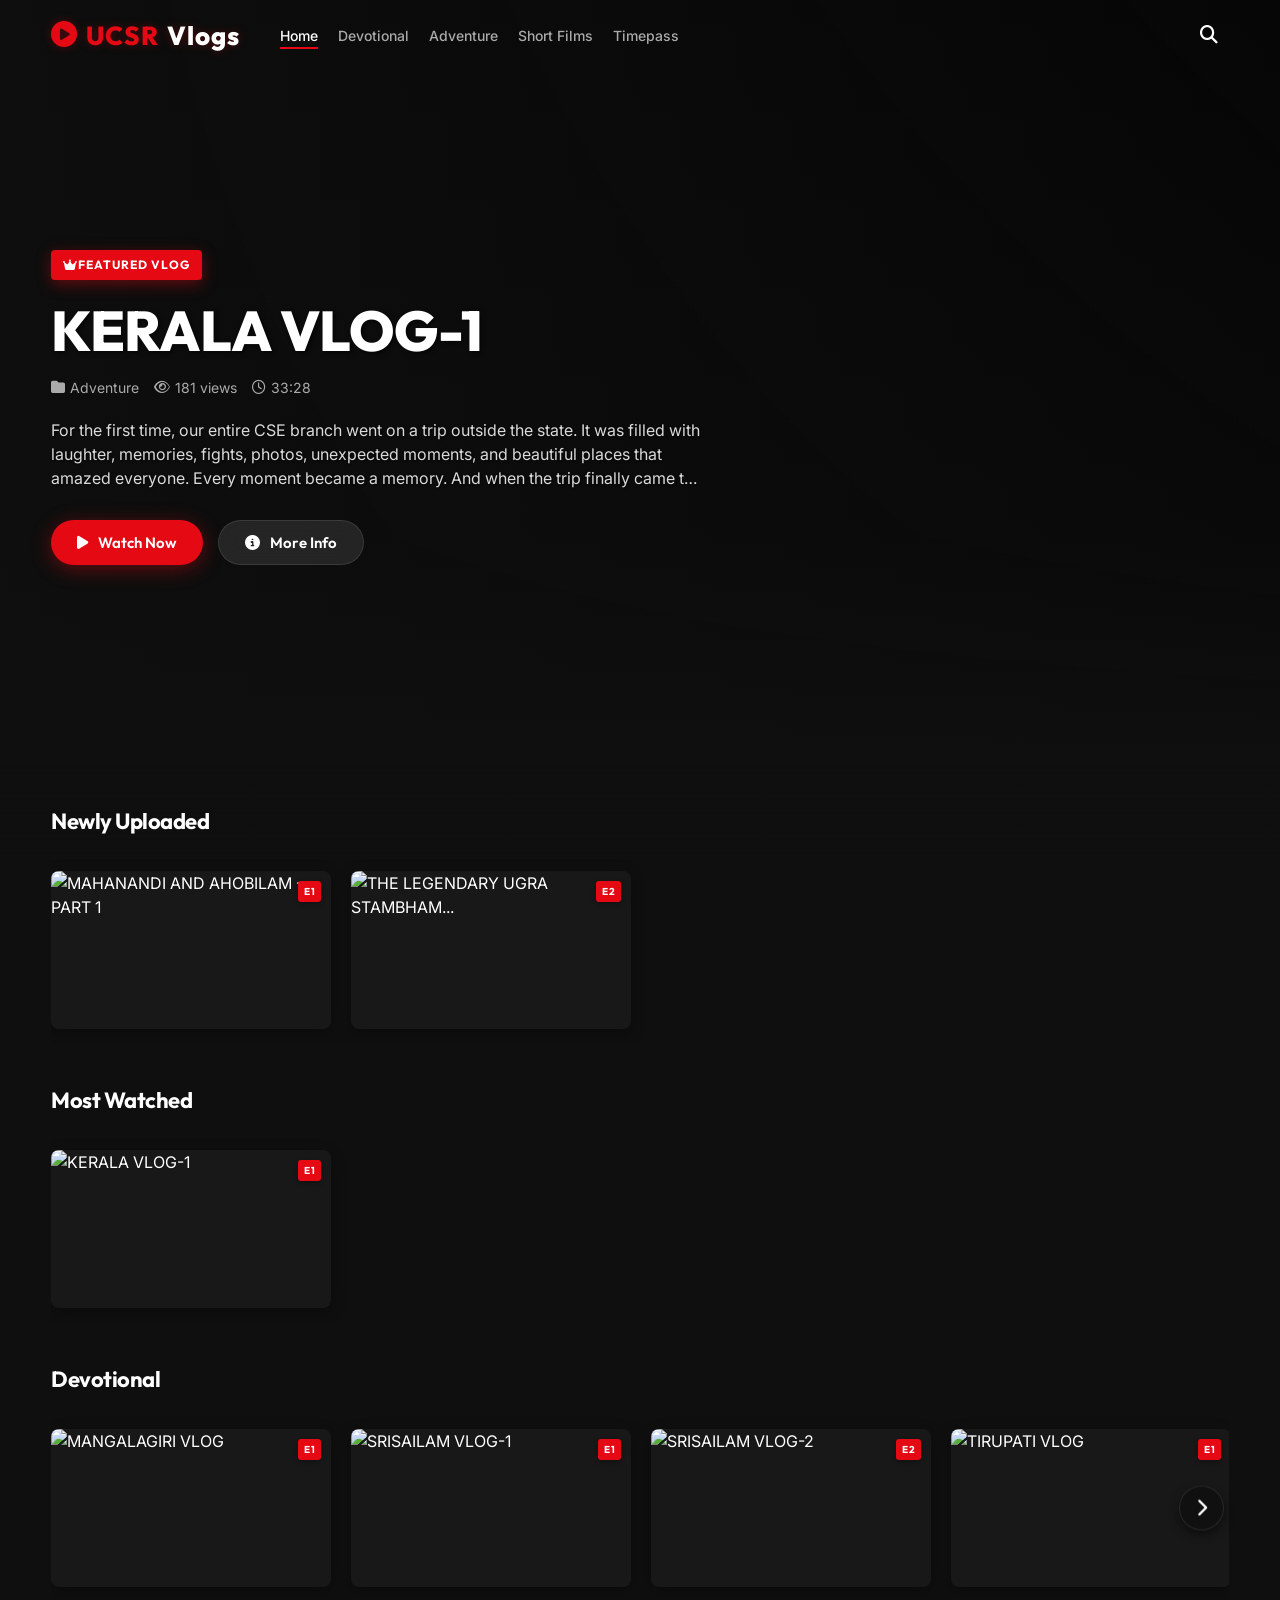
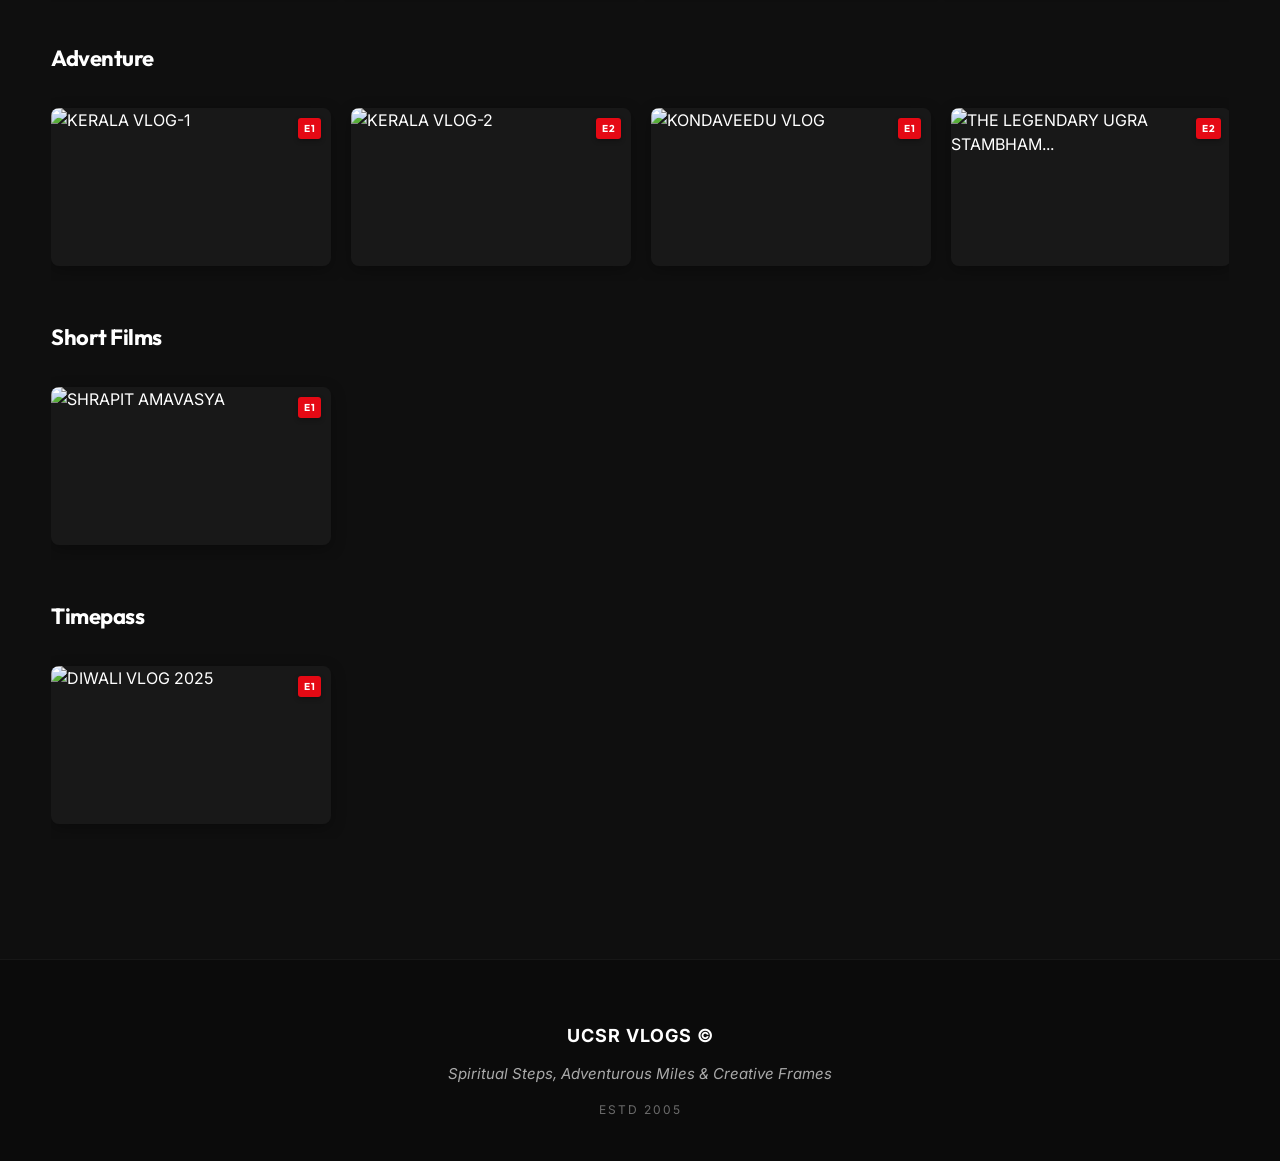
==== commit f26a820d: "Add files via upload" ====
--- a/index.html
+++ b/index.html
@@ -81,11 +81,6 @@
       <!-- Hydrated from app.js -->
     </section>
 
-    <!-- Uploading Soon Row -->
-    <section class="category-row fade-in-section" id="uploading-soon-section">
-      <!-- Hydrated from app.js -->
-    </section>
-
 
 
   </main>
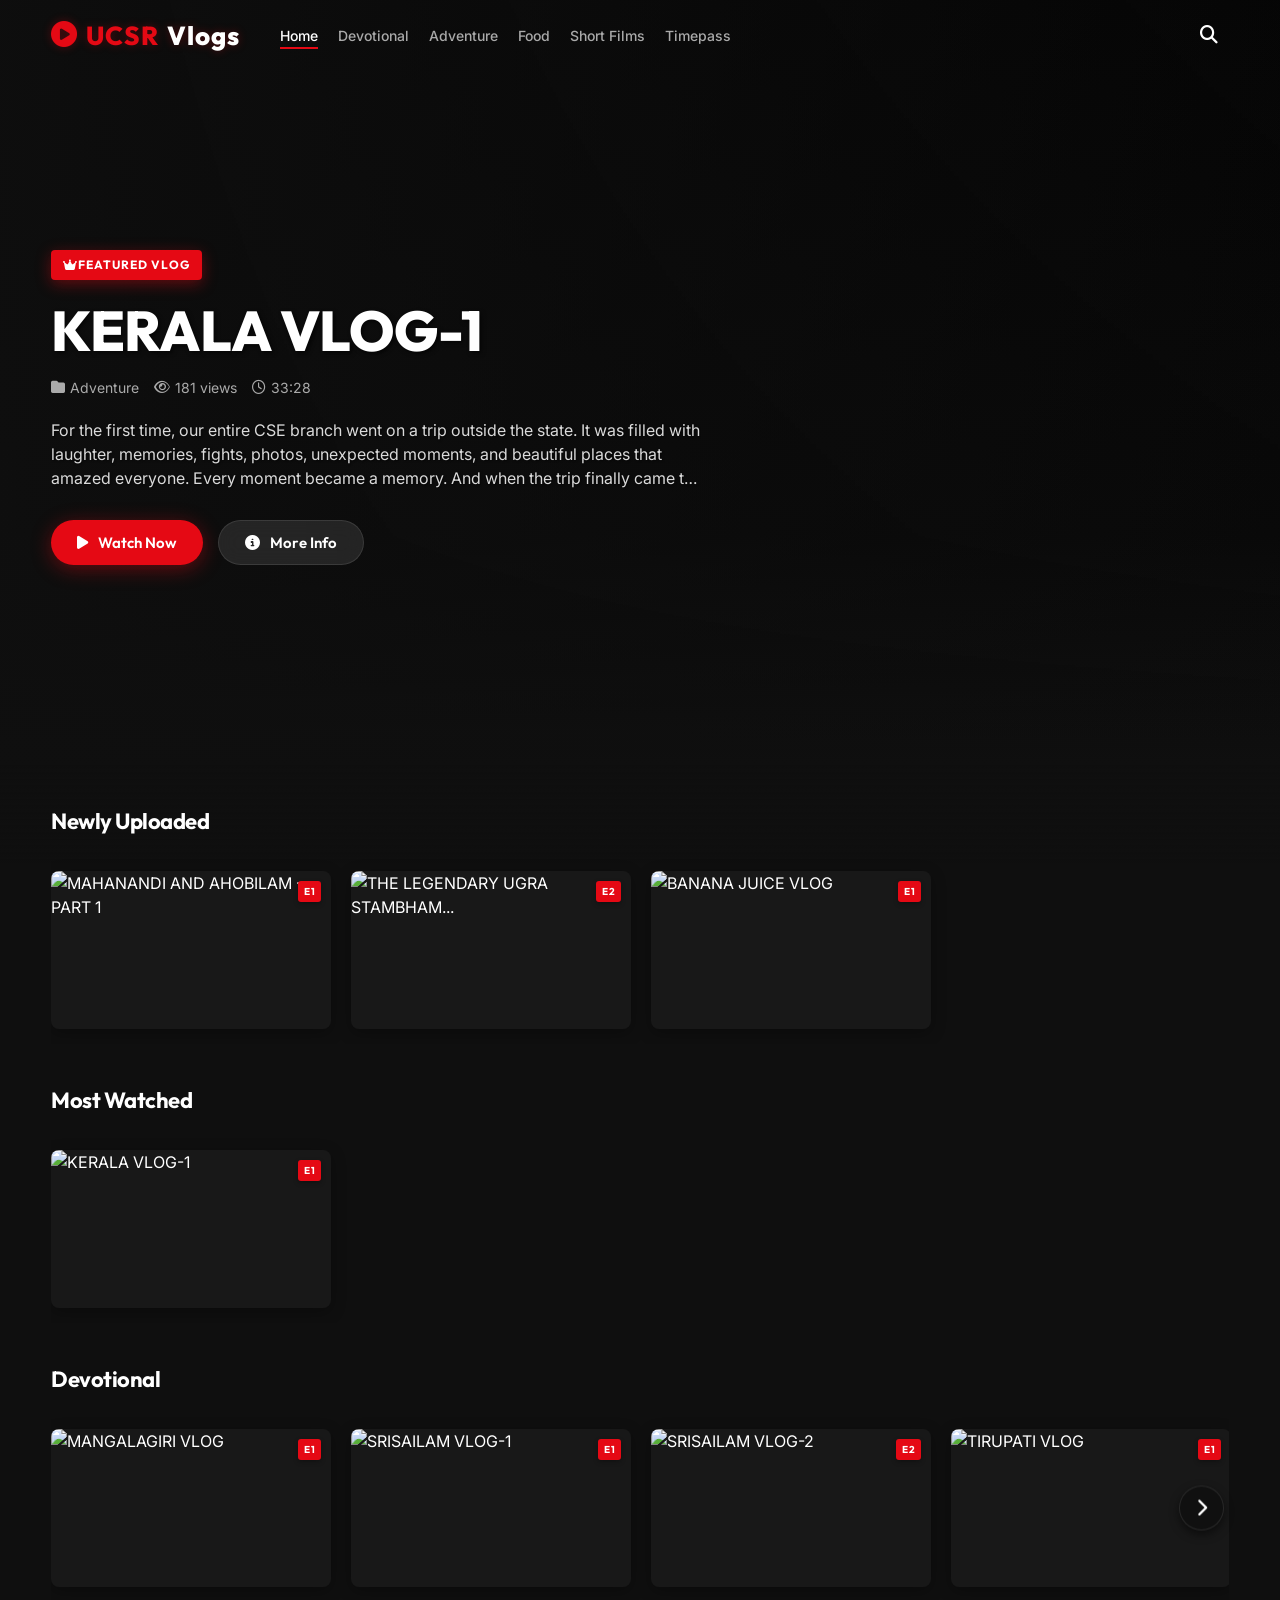
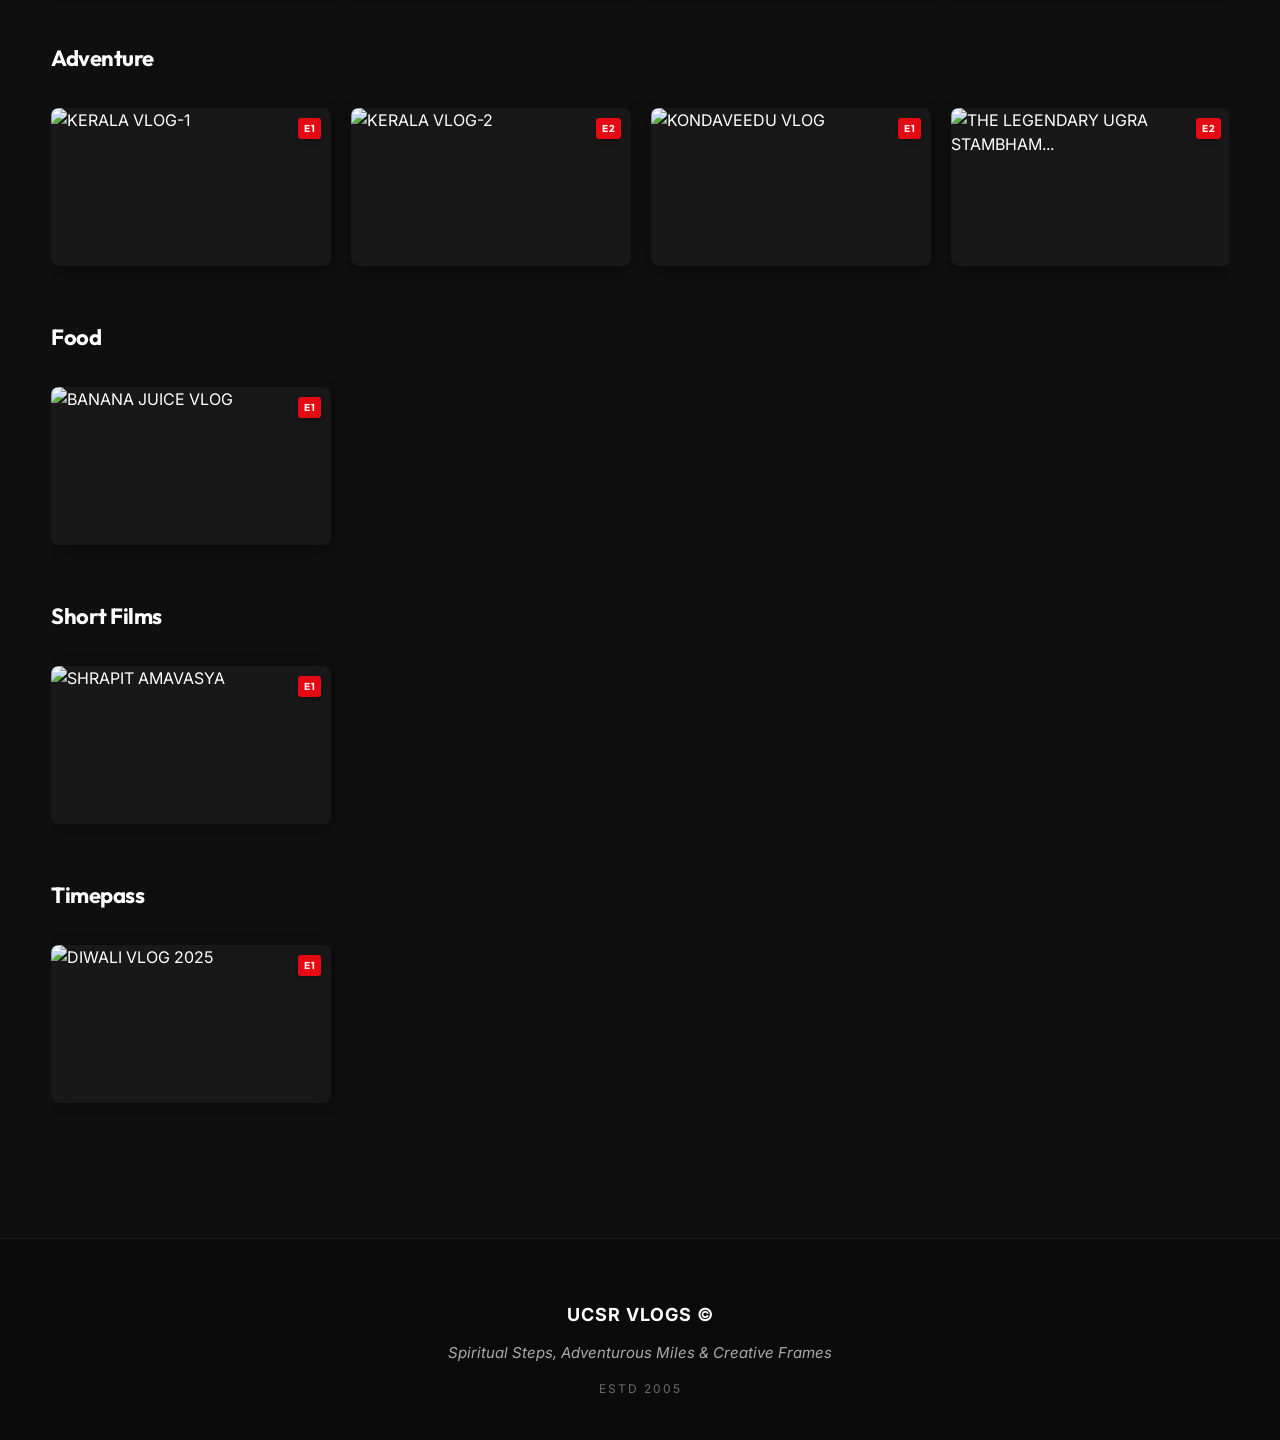
==== commit 89a904ca: "Add files via upload" ====
--- a/index.html
+++ b/index.html
@@ -27,6 +27,7 @@
         <li><a href="index.html" class="active">Home</a></li>
         <li><a href="#devotional-section">Devotional</a></li>
         <li><a href="#adventure-section">Adventure</a></li>
+        <li><a href="#food-section">Food</a></li>
         <li><a href="#short-films-section">Short Films</a></li>
         <li><a href="#timepass-section">Timepass</a></li>
       </ul>
@@ -68,6 +69,11 @@
 
     <!-- Adventure Row -->
     <section class="category-row fade-in-section" id="adventure-section">
+      <!-- Hydrated from app.js -->
+    </section>
+
+    <!-- Food Row -->
+    <section class="category-row fade-in-section" id="food-section">
       <!-- Hydrated from app.js -->
     </section>
 
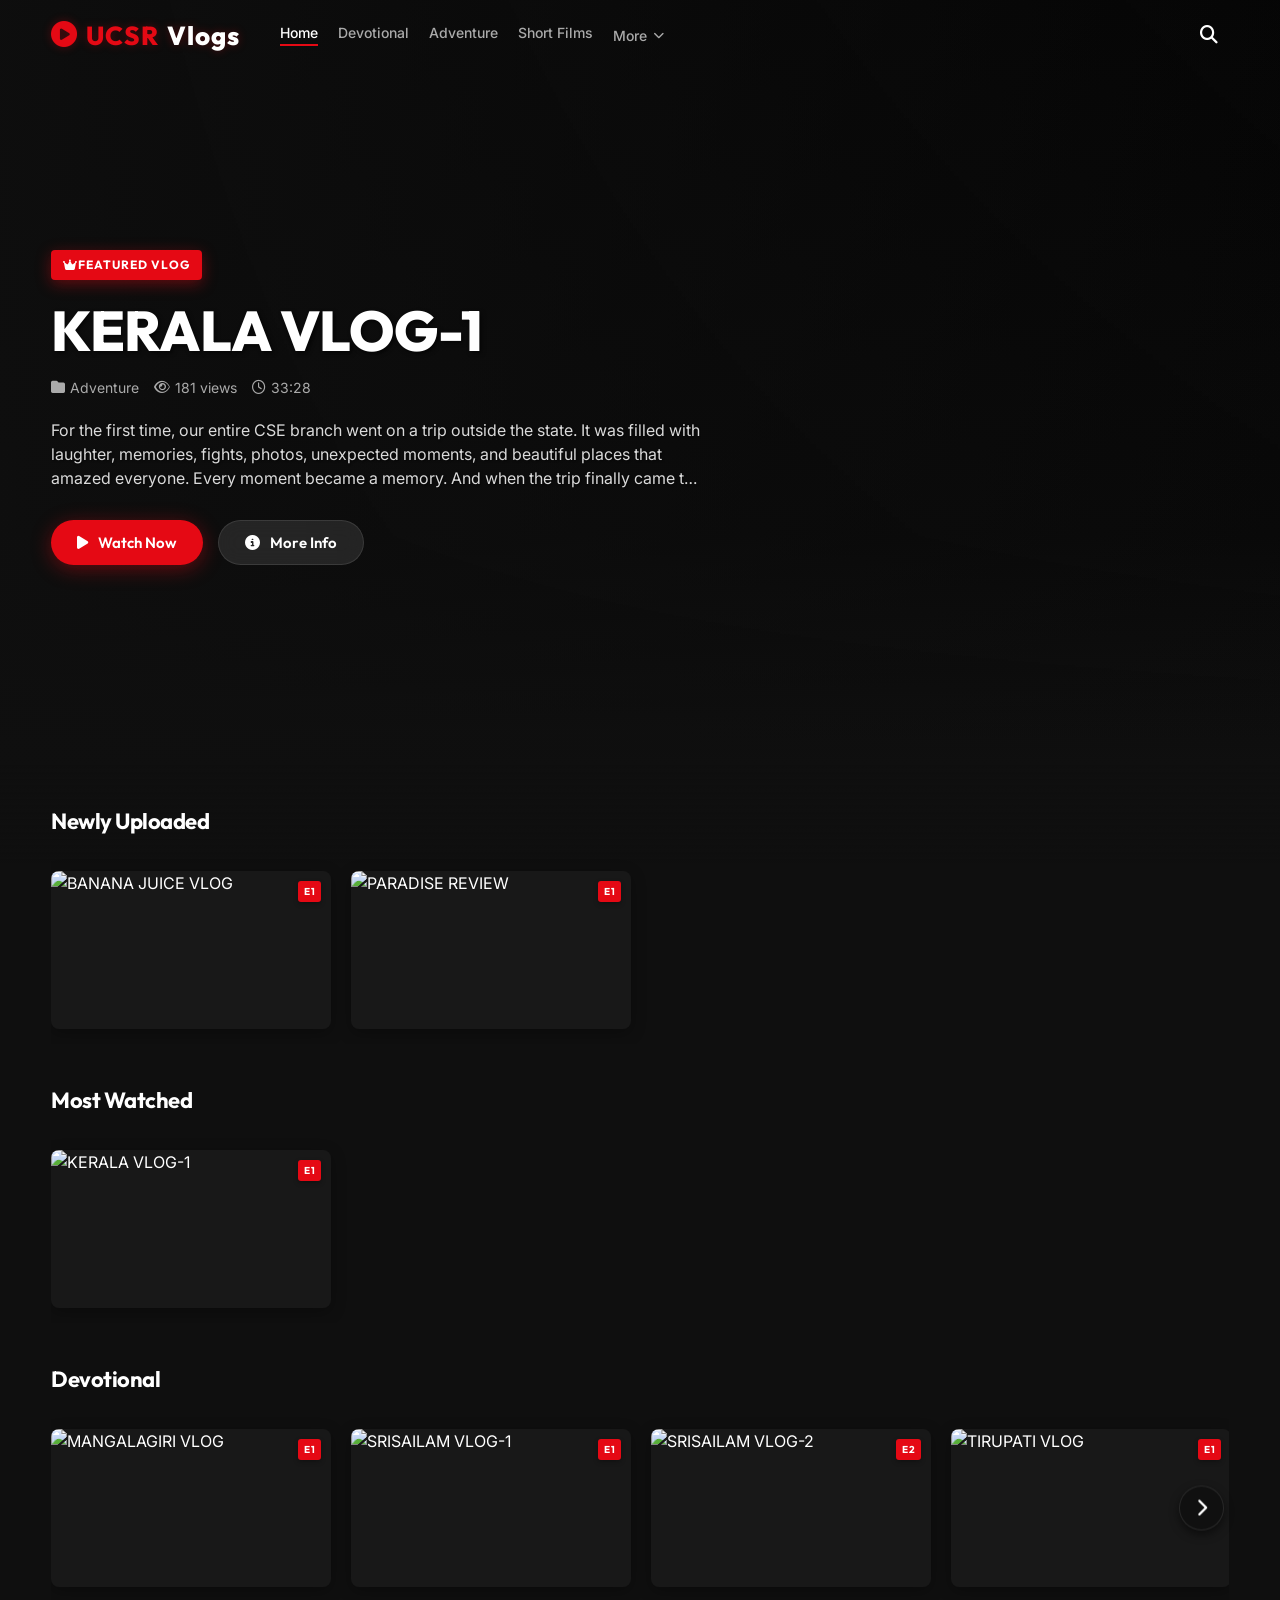
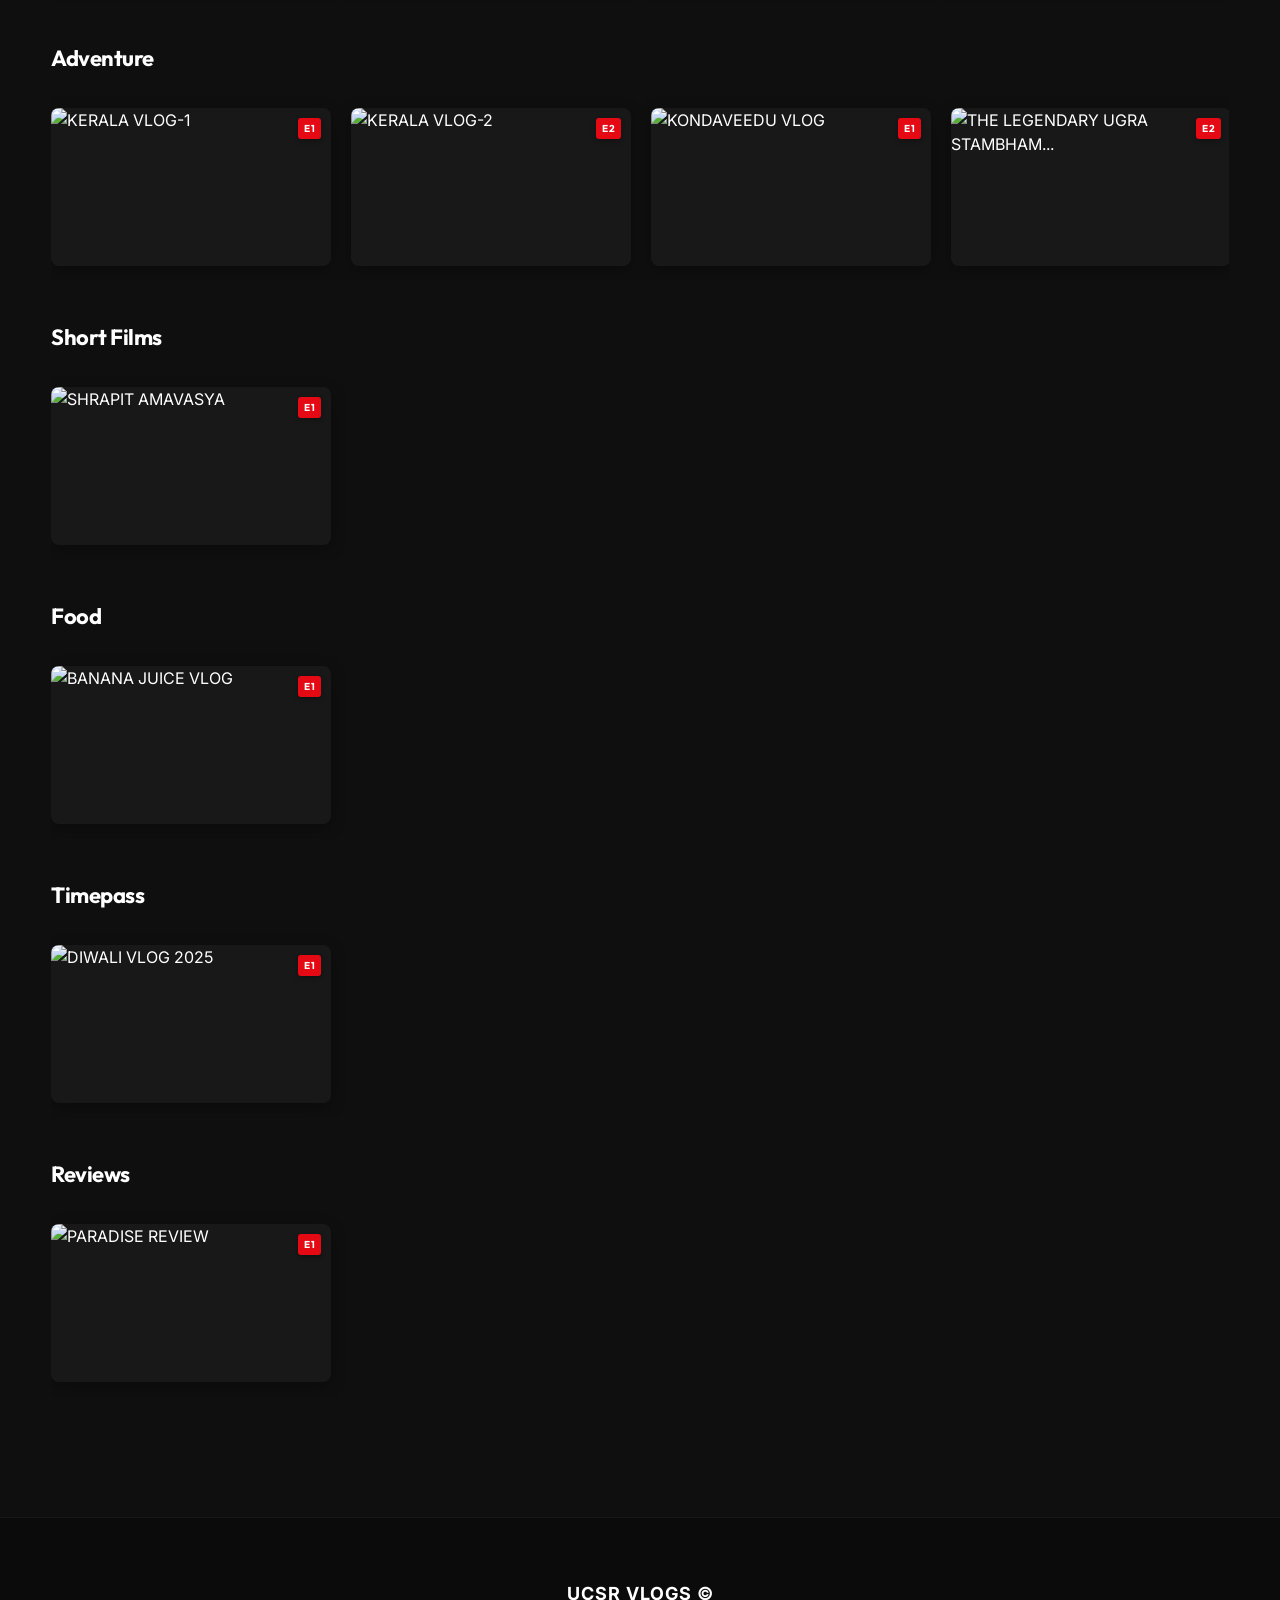
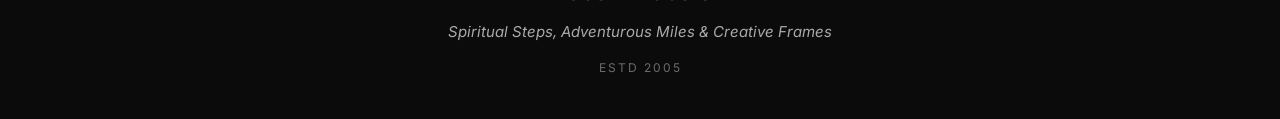
==== commit 0d23afe6: "Add files via upload" ====
--- a/index.html
+++ b/index.html
@@ -27,9 +27,15 @@
         <li><a href="index.html" class="active">Home</a></li>
         <li><a href="#devotional-section">Devotional</a></li>
         <li><a href="#adventure-section">Adventure</a></li>
-        <li><a href="#food-section">Food</a></li>
         <li><a href="#short-films-section">Short Films</a></li>
-        <li><a href="#timepass-section">Timepass</a></li>
+        <li class="nav-dropdown">
+          <a href="javascript:void(0)" class="dropdown-toggle">More <i class="fas fa-chevron-down dropdown-arrow"></i></a>
+          <ul class="dropdown-menu">
+            <li><a href="#food-section">Food</a></li>
+            <li><a href="#timepass-section">Timepass</a></li>
+            <li><a href="#reviews-section">Reviews</a></li>
+          </ul>
+        </li>
       </ul>
     </div>
     <div class="nav-actions">
@@ -72,18 +78,23 @@
       <!-- Hydrated from app.js -->
     </section>
 
+    <!-- Short Films Row -->
+    <section class="category-row fade-in-section" id="short-films-section">
+      <!-- Hydrated from app.js -->
+    </section>
+
     <!-- Food Row -->
     <section class="category-row fade-in-section" id="food-section">
       <!-- Hydrated from app.js -->
     </section>
 
-    <!-- Short Films Row -->
-    <section class="category-row fade-in-section" id="short-films-section">
+    <!-- Timepass Row -->
+    <section class="category-row fade-in-section" id="timepass-section">
       <!-- Hydrated from app.js -->
     </section>
 
-    <!-- Timepass Row -->
-    <section class="category-row fade-in-section" id="timepass-section">
+    <!-- Reviews Row -->
+    <section class="category-row fade-in-section" id="reviews-section">
       <!-- Hydrated from app.js -->
     </section>
 
--- a/style.css
+++ b/style.css
@@ -143,6 +143,90 @@
   width: 100%;
 }
 
+/* Dropdown Navigation Menu */
+.nav-dropdown {
+  position: relative;
+  display: flex;
+  align-items: center;
+}
+
+.nav-dropdown .dropdown-toggle {
+  display: flex;
+  align-items: center;
+  gap: 6px;
+  cursor: pointer;
+}
+
+.dropdown-arrow {
+  font-size: 11px;
+  transition: transform 0.3s ease;
+}
+
+.nav-dropdown:hover .dropdown-arrow,
+.nav-dropdown.active .dropdown-arrow {
+  transform: rotate(180deg);
+}
+
+.dropdown-menu {
+  position: absolute;
+  top: 100%;
+  left: -10px;
+  min-width: 160px;
+  background-color: rgba(20, 20, 20, 0.95);
+  backdrop-filter: blur(20px);
+  -webkit-backdrop-filter: blur(20px);
+  border: 1px solid rgba(255, 255, 255, 0.1);
+  border-radius: 10px;
+  padding: 8px 0;
+  list-style: none;
+  box-shadow: 0 10px 30px rgba(0, 0, 0, 0.7);
+  opacity: 0;
+  visibility: hidden;
+  transform: translateY(10px);
+  transition: all 0.3s cubic-bezier(0.25, 1, 0.5, 1);
+  z-index: 1100;
+  margin-top: 10px;
+}
+
+/* Invisible hover bridge */
+.nav-dropdown::after {
+  content: '';
+  position: absolute;
+  top: 100%;
+  left: 0;
+  width: 100%;
+  height: 15px;
+}
+
+.nav-dropdown:hover .dropdown-menu,
+.nav-dropdown.active .dropdown-menu {
+  opacity: 1;
+  visibility: visible;
+  transform: translateY(0);
+}
+
+.dropdown-menu li {
+  width: 100%;
+}
+
+.dropdown-menu li a {
+  display: block;
+  padding: 10px 20px !important;
+  font-size: 14px;
+  color: var(--text-muted);
+  transition: var(--transition-fast);
+}
+
+.dropdown-menu li a::after {
+  display: none !important;
+}
+
+.dropdown-menu li a:hover {
+  color: var(--text-color);
+  background-color: rgba(229, 9, 20, 0.2);
+  padding-left: 24px !important;
+}
+
 .nav-actions {
   display: flex;
   align-items: center;
--- a/responsive.css
+++ b/responsive.css
@@ -81,6 +81,48 @@
     font-weight: 600;
   }
 
+  /* Mobile Dropdown styles */
+  .nav-dropdown {
+    flex-direction: column;
+    align-items: center;
+    width: 100%;
+  }
+
+  .dropdown-menu {
+    position: static;
+    opacity: 1;
+    visibility: visible;
+    transform: none;
+    background: transparent;
+    border: none;
+    box-shadow: none;
+    backdrop-filter: none;
+    -webkit-backdrop-filter: none;
+    padding: 10px 0 0 0;
+    margin-top: 0;
+    min-width: auto;
+    text-align: center;
+    display: none;
+  }
+
+  .nav-dropdown:hover .dropdown-menu,
+  .nav-dropdown.active .dropdown-menu {
+    display: flex;
+    flex-direction: column;
+    gap: 12px;
+  }
+
+  .dropdown-menu li a {
+    font-size: 15px !important;
+    padding: 5px 0 !important;
+  }
+
+  .dropdown-menu li a:hover {
+    padding-left: 0 !important;
+    background-color: transparent;
+    color: var(--accent-color);
+  }
+
   /* Animate Hamburger spans when active */
   .menu-toggle.active span:nth-child(1) {
     transform: translateY(8px) rotate(45deg);
